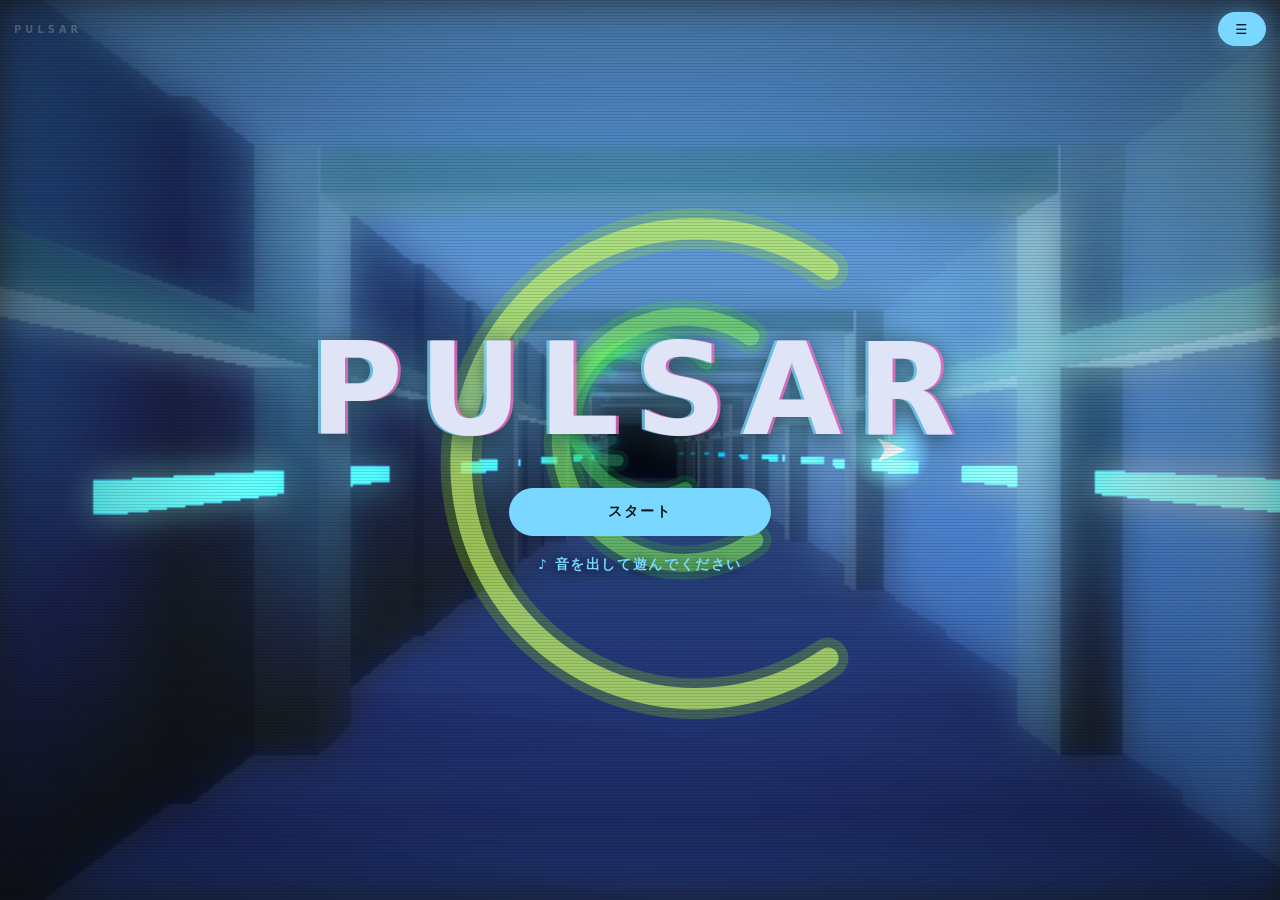
==== index.html @ 123c6c10 "どこを操作しても音が起きるようにする 音を起こす処理をキャンバスにだけ付けていたため、タイトル画面の ボタンを押しても届かず、iPhone では最初のステージに入るまで無音の ままだった。窓のいちばん" ====
﻿<!DOCTYPE html>
<html lang="ja">
<head>
<meta charset="UTF-8">
<meta name="viewport" content="width=device-width, initial-scale=1.0, viewport-fit=cover">
<title>PULSAR</title>
<meta name="description" content="外部ライブラリを使わず、Canvas 2D と Web Audio だけで書いたメガデモ。トンネルの区間では画面に触れると操縦できます。">
<meta name="theme-color" content="#04050a">

<!--
  ホーム画面に追加したときは、ブラウザの枠なしで開く。

  iPhone の Safari には要素を全画面にする仕組みが無い（iPad は対応した）。
  ホーム画面から起動したときだけ、アドレスバーもツールバーも消える。
  メニューのフルスクリーンを出せない端末では、これが唯一の全画面になる。

  `apple-` の2つは、manifest に対応する前の Safari 向けの指定。
-->
<link rel="manifest" href="manifest.json">
<meta name="apple-mobile-web-app-capable" content="yes">
<meta name="apple-mobile-web-app-status-bar-style" content="black-translucent">
<meta name="apple-mobile-web-app-title" content="PULSAR">
<link rel="apple-touch-icon" href="assets/icon.svg">
<link rel="icon" href="assets/icon.svg" type="image/svg+xml">
<!--
  末尾の ?v= は、直したものを確実に届けるための版番号。

  GitHub Pages は 10 分間のキャッシュを指示するため、直後に開いた人は
  古いままの見た目になる。文字が読めないといった不具合を直しても、
  そのあいだは直っていないように見えてしまう。

  見た目や動きを直したら、この番号を1つ進めること。
-->
<link rel="stylesheet" href="style.css?v=48">
</head>
<body>

<canvas id="stage"></canvas>

<!-- 走査線と周辺減光。ブラウン管風の質感を CSS だけで足す -->
<div class="crt" aria-hidden="true"></div>
<div class="vignette" aria-hidden="true"></div>

<!--
  タイトル画面。背後ではデモが流れ続ける（アトラクトモード）。
  どこを押しても始まるよう、画面全体を受け口にしている。
-->
<div id="title">
  <div class="titleInner">
    <h1 class="titleLogo">PULSAR</h1>
    <!-- 開放済みのステージぶんだけボタンが並ぶ（起動時に組み立てる） -->
    <div class="stageSelect" id="stageSelect"></div>
    <p class="titleHint" id="titleHint">♪ 音を出して遊んでください</p>
  </div>
</div>

<!--
  ステージ踏破などの知らせ。

  上の小さい行（signHead）は「どのステージの話か」を添えるためのもの。
  同じ「CLEAR!」でも、どこを抜けたのかが一目で分かる。
-->
<div id="banner" hidden aria-live="polite">
  <span class="signHead" id="bannerHead" hidden></span>
  <span id="bannerText"></span>
</div>

<!-- 3・2・1 のカウントダウン。ステージの頭では番号を添える -->
<div id="countdown" hidden aria-hidden="true">
  <span class="signHead" id="countdownHead" hidden></span>
  <span id="countdownNum">3</span>
</div>

<!-- 取り消せない操作の確認。訊く内容は開くときに差し替える -->
<div id="confirm" hidden>
  <div class="confirmPanel" role="dialog" aria-modal="true" aria-labelledby="confirmTitle">
    <h2 id="confirmTitle">タイトルへ戻りますか</h2>
    <div class="confirmButtons">
      <button id="confirmYes" type="button" class="primary">はい</button>
      <button id="confirmNo" type="button">いいえ</button>
    </div>
  </div>
</div>

<!--
  画面に出すのはメニューだけにする。
  設定はどれも遊びながら触るものではないので、常に並べておく必要がない。
  絵を覆う面積が減り、スマートフォンでは特に効く。
-->
<div id="hud">
  <span class="brand">PULSAR</span>
  <!-- 三本線だけで意味が通るので、文字は添えない（読み上げ用の名前は付ける） -->
  <button id="menuBtn" type="button" aria-label="メニュー">☰</button>
</div>

<!--
  FPS 表示。絵の上ではなく、画面の一番手前に置く。
  絵に描くとグレアでにじみ、メニューを開くとぼかしの向こう側になって
  読めなくなる。測るための数字なので、何にも邪魔されない場所に出す。
-->
<div id="fps" hidden aria-hidden="true"></div>

<!--
  メニュー。走行中に開くと一時停止を兼ねる。
  「止める」「設定する」「やめる」は同じ場面で使うものなので、
  入口を1つにまとめたほうが迷わない。
-->
<div id="menu" hidden>
  <!--
    見出しの「メニュー」は置かない。ここまで来た人には、並んでいる
    項目そのものが何の画面かを示している。読み上げ用の名前だけ付ける。
  -->
  <div class="menuPanel" role="dialog" aria-modal="true" aria-label="メニュー">
    <!-- 走行中だけ、今どのステージにいるかを出す -->
    <p class="menuStage" id="menuStage" hidden>ステージ 1</p>

    <div class="menuList">
      <button id="sensBtn" type="button">操作感度 ×1</button>
      <button id="guideBtn" type="button">ガイドサークル なし</button>
      <button id="bgBtn" type="button">背景 あり</button>
      <button id="smoothBtn" type="button">なめらか あり</button>
      <button id="soundBtn" type="button">♪ 音 あり</button>
      <!-- 対応していない端末（iPhone など）では、起動時に隠す -->
      <button id="fullBtn" type="button" hidden>フルスクリーン なし</button>
      <button id="helpBtn" type="button">あそびかた</button>
      <button id="softGlareBtn" type="button">疑似グレア固定 なし</button>
      <button id="fpsBtn" type="button">FPS表示 なし</button>
      <button id="testsBtn" type="button">APIテスト</button>
      <button id="resetBtn" type="button">設定初期化</button>
    </div>

    <div class="menuFooter">
      <button id="menuClose" type="button" class="primary">もどる</button>
      <button id="titleBtn" type="button">タイトルへ</button>
    </div>
  </div>
</div>

<!--
  走行情報。画面上の中央に、横一列で置く。

  視線はトンネルの中心（画面中央）に集まる。そこから目を大きく外さずに
  読めるよう、真上へ一列に並べる。

  出すのは「あとどれだけか（GOAL）」と「残り時間（TIME）」だけ。
  どちらも数字でしか分からない。勢いは画面を流れる風の線が、
  ステージ番号は景色と曲が伝えるので、文字にする必要がない。
-->
<div id="panel" class="hidden" aria-live="off">
  <div class="stat">
    <span class="statLabel">GOAL</span>
    <span class="statValue">
      <!--
        桁を埋める 0 は、場所だけ取って見えないようにする（.pad）。
        数字の位置を固定したいだけで、0 そのものを読ませたいわけではない。
      -->
      <i class="pad" id="distPad">00</i><span id="scoreDist">0</span><span
        class="statSub">%</span>
    </span>
  </div>

  <div class="stat">
    <span class="statLabel">TIME</span>
    <span class="statValue" id="scoreTime">2:00</span>
  </div>

</div>

<!-- リザルト。持ち時間を使い切ると出る -->
<div id="result" hidden>
  <div class="resultPanel" role="dialog" aria-modal="true" aria-labelledby="resultTitle">
    <h2 id="resultTitle">TIME UP</h2>
    <p class="resultLead">走行が終わりました。</p>

    <dl class="resultStats">
      <div><dt>STAGE</dt><dd id="rsStage">1 / 6</dd></div>
      <div><dt>GOAL</dt><dd id="rsDist">0%</dd></div>
      <div><dt>MAX COMBO</dt><dd id="rsCombo">0</dd></div>
      <div><dt>ITEMS</dt><dd id="rsItems">0</dd></div>
      <div><dt>TIME GAINED</dt><dd id="rsGained">0s</dd></div>
      <div><dt>PASSED</dt><dd id="rsPassed">0</dd></div>
      <div><dt>CRASHED</dt><dd id="rsHits">0</dd></div>
    </dl>

    <p class="resultNote" id="rsNote"></p>

    <div class="resultButtons">
      <button id="retryBtn" type="button" class="primary">もう一度あそぶ</button>
      <button id="resultTitleBtn" type="button">タイトルへ</button>
    </div>
  </div>
</div>

<!--
  単体テストの結果。メニューの APIテストから開く。

  別のタブで開くのをやめ、この画面の中で見せる。テストは作品と同じ
  ファイルを読み込んで動かすため、別の窓に置くと「どちらのページの音か」
  「どちらの設定が変わったのか」が分かりにくくなる。

  中身は枠（iframe）に閉じて読み込む。テストは設定を切り替える関数も
  そのまま呼ぶので、遊んでいるページと同じ場所で走らせるわけにはいかない。
  読み込むのは初めて開いたときだけ。
-->
<div id="tests" hidden>
  <div class="testsPanel" role="dialog" aria-modal="true" aria-labelledby="testsTitle">
    <h2 id="testsTitle">APIテスト</h2>
    <iframe id="testsFrame" title="単体テストの結果"></iframe>
    <div class="testsFooter">
      <button id="testsCopy" type="button">クリップボードにコピー</button>
      <button id="testsClose" type="button">とじる</button>
    </div>
  </div>
</div>

<!-- 操作説明。あそびかたボタンから開く -->
<div id="help" hidden>
  <div class="helpPanel" role="dialog" aria-modal="true" aria-labelledby="helpTitle">
    <h2 id="helpTitle">あそびかた</h2>

    <p class="helpLead">
      これは自動で流れ続けるデモです。<strong>画面に触れると、そのままゲームになります。</strong>
    </p>

    <h3>操作</h3>
    <table class="helpTable">
      <tbody>
        <tr>
          <th>一本指で動かす</th>
          <td>動かした量だけ自機が回ります。画面のどこを触っても構いません。自機が輪の左右にいるときは、上下に動かすほうが自然に回せます。</td>
        </tr>
        <tr>
          <th>マウスを動かす</th>
          <td>マウスの向きへ自機が回り込みます。トンネルの中心から見た方向が、そのまま自機の位置です。</td>
        </tr>
        <tr>
          <th>← → ↑ ↓キー</th>
          <td>自機を輪に沿って回します。上下キーは、押した向きへ自機が回り込みます。</td>
        </tr>
        <tr>
          <th>触れずに待つ</th>
          <td>自動操縦に戻り、デモとして流れ続けます。</td>
        </tr>
        <tr>
          <th>スマートフォン</th>
          <td>
            <strong>縦持ちを推奨します。</strong>
            片手で持ったまま、親指を左右に滑らせるだけで操作できます。
          </td>
        </tr>
        <tr>
          <th>全画面で遊ぶ</th>
          <td>
            メニューの <strong>フルスクリーン</strong> で画面いっぱいになります。
            iPhone の Safari はこの仕組みに対応していないため、
            <strong>共有 →「ホーム画面に追加」</strong>をして、そこから開いてください。
            アドレスバーもツールバーも消えた状態で遊べます。
          </td>
        </tr>
      </tbody>
    </table>

    <h3>キーボード</h3>
    <table class="helpTable">
      <tbody>
        <tr>
          <th>← →</th>
          <td>
            自機を回す。押している間はキーが優先され、離してもその場に留まります。
            もう一度マウスを動かすと、そちらへ主導権が戻ります。
          </td>
        </tr>
        <tr><th>P / Space</th><td>メニューの開閉（走行中は一時停止）</td></tr>
        <tr><th>H / ?</th><td>この説明を開閉</td></tr>
        <tr><th>M</th><td>音のあり・なし</td></tr>
        <tr><th>B</th><td>立体背景のあり・なし</td></tr>
        <tr><th>R</th><td>なめらかな塗りのあり・なし</td></tr>
        <tr><th>F</th><td>フルスクリーンの切り替え</td></tr>
        <tr><th>S</th><td>操作感度を次の段階へ</td></tr>
        <tr><th>T</th><td>タイトルへ戻る（確認あり）</td></tr>
        <tr><th>1〜6</th><td>タイトルで、そのステージから開始</td></tr>
        <tr><th>Enter</th><td>リザルトでもう一度あそぶ / 確認に「はい」</td></tr>
        <tr><th>Esc</th><td>開いているものを閉じる</td></tr>
      </tbody>
    </table>

    <h3>ルール</h3>
    <ul class="helpList">
      <li>迫ってくるリングには<strong>切れ目</strong>があります。そこを通り抜けてください。</li>
      <li>
        切れ目には<strong>虹色の立方体</strong>が浮かんでいることがあります。触れると
        持ち時間が4秒延びます。切れ目の端寄りにあるので、安全に抜けるか
        時間を取りにいくかの選択になります。
      </li>
      <li>進むほど加速し、リングの間隔が詰まって見えます。</li>
      <li>ぶつかっても<strong>終わりません</strong>。画面が赤く弾けて減速し、そのまま走り続けます。</li>
      <li>抜けたステージはこの端末に記録され、次回からタイトルで選べます。</li>
      <li>
        <strong>ステージは全6つ。</strong>持ち時間2分のあいだに 800 進むと次へ。
        先へ行くほど切れ目が狭く、拾える立体も減り、通路の景色と曲が変わります。
      </li>
      <li>時間切れで終了です。6つすべて抜けられたら踏破。</li>
    </ul>

    <h3>デモについて</h3>
    <ul class="helpList">
      <li>5つの場面が約53秒で一周します。タイトルで画面を押すと、いつでもトンネルの場面へ戻せます。</li>
      <li>
        設定は右上の <strong>メニュー</strong> にまとめてあります。
        走行中に開くと一時停止になり、閉じると数えてから走り出します。
      </li>
      <li>
        <strong>♪ 音</strong> のあり・なし。音源ファイルは使わず、その場で合成しています。
        鳴らない場合は端末がマナーモードになっていないかご確認ください。
      </li>
      <li>
        <strong>操作感度</strong> で、指の動きに対する自機の機敏さを
        5段階（×1/4 〜 ×4）から選べます。細かく狙うなら遅く、素早く振るなら速く。
      </li>
      <li>
        <strong>ガイドサークル</strong> で、自機が動く円を常に出せます（既定は なし）。
        出していなくても、走り始めの数秒だけは出て静かに消えます。
      </li>
      <li>
        <strong>背景</strong> で、トンネルの立体背景を切り替えられます。
        面の数だけ描画に時間がかかるため、動きが重い端末では切ってください。
      </li>
      <li>
        <strong>なめらか</strong> で、立体背景の塗り方を切り替えられます。
        入れているときは、三角形を1画素ずつ塗る自前の描画を使います。
      </li>
      <li>
        <strong>設定初期化</strong> で、保存した設定と開放済みステージを消せます。
        <strong>APIテスト</strong> では、この作品の単体テストをその場で実行できます。
      </li>
      <li>外部ライブラリは一切使っていません。Canvas 2D と Web Audio のみです。</li>
    </ul>

    <button id="helpClose" type="button">とじる</button>
  </div>
</div>

<noscript>
  <p class="noscript">この作品は JavaScript で描画しています。有効にしてご覧ください。</p>
</noscript>

<script src="src/store.js?v=48"></script>
<script src="src/mathx.js?v=48"></script>
<script src="src/raster.js?v=48"></script>
<script src="src/mesh3d.js?v=48"></script>
<script src="src/sound.js?v=48"></script>
<script src="src/game.js?v=48"></script>
<script src="src/scenes.js?v=48"></script>
<script src="src/main.js?v=48"></script>
<script>
  // 読み込み順に依存するため、起動はここで1度だけ行う。
  PULSAR.app.boot();

  (function () {
    'use strict';

    var soundBtn = document.getElementById('soundBtn');

    /**
     * ボタンの見た目を合わせる。
     * 実際に鳴っているかではなく「音を出したい状態か」で判断する。
     * 端末が一時的に音声を中断しても、表示が勝手に戻らないようにするため。
     */
    function syncSoundButton() {
      var on = PULSAR.sound.isOn();
      // 他の項目と同じく「今どうなっているか」を出す。
      // 「音を止める」のように押したあとの結果を書くと、他の項目と
      // 読み方が逆になり、どちらの意味なのか分からなくなる。
      soundBtn.textContent = on ? '♪ 音 あり' : '♪ 音 なし';
      soundBtn.classList.toggle('on', on);
    }

    soundBtn.addEventListener('click', function () {
      if (PULSAR.sound.isMuted()) {
        PULSAR.sound.turnOn();
      } else {
        PULSAR.sound.setMuted(true);
      }
      // 起動直後は state が running になるまで一瞬かかるため、少し待って同期する。
      setTimeout(syncSoundButton, 60);
    });

    // 画面に触れた時点でも音は起動し、タブを離れると自動で止まる。
    // ボタン側から起きた変化ではないため、定期的に実状態へ合わせる。
    window.setInterval(function () {
      syncSoundButton();
      // 合図や知らせの最中は開けない。押せないことを見た目でも示す。
      menuBtn.disabled = PULSAR.app.isBusy();
    }, 700);

    var title = document.getElementById('title');
    var stageSelect = document.getElementById('stageSelect');
    var titleHint = document.getElementById('titleHint');

    /**
     * タイトル画面の表示を切り替える。
     * 走行中にしか意味のないボタンは、ここで併せて出し入れする。
     * @param {boolean} show 見せるなら true
     */
    function setTitle(show) {
      title.hidden = !show;
      document.body.classList.toggle('on-title', show);
    }

    /**
     * 指定したステージから遊び始める。
     * @param {number} stage ステージ番号
     */
    function startPlaying(stage) {
      setTitle(false);
      PULSAR.sound.turnOn();   // 操作を起点にしないと音は鳴らせない
      PULSAR.app.startGame(stage);
    }

    /**
     * 開放済みのステージぶんだけ、開始ボタンを並べ直す。
     * 抜けたステージは次回以降そこから始められる（端末に保存される）。
     */
    function buildStageSelect() {
      var unlocked = PULSAR.game.unlockedStage();
      stageSelect.textContent = '';

      for (var s = 1; s <= unlocked; s++) {
        var btn = document.createElement('button');
        btn.type = 'button';
        btn.className = 'startBtn' + (s === 1 ? ' primary' : '');
        // 選べるのが1つだけなら、選択肢ではなく単なる開始ボタンとして見せる。
        btn.textContent = unlocked === 1 ? 'スタート' : 'ステージ ' + s + ' から';
        btn.setAttribute('data-stage', String(s));
        stageSelect.appendChild(btn);
      }

      // 音はこの作品の半分を占めるので、遊ぶ前に必ず伝える。
      titleHint.textContent = '♪ 音を出して遊んでください';
    }

    stageSelect.addEventListener('click', function (e) {
      var btn = e.target.closest ? e.target.closest('button[data-stage]') : null;
      if (!btn) return;
      startPlaying(parseInt(btn.getAttribute('data-stage'), 10));
    });

    // タイトル画面でどこかを押したら、自動操縦の場面へ戻す。
    // 幾何学的な場面を眺めている途中でも、作品の中身をすぐ見せられる。
    title.addEventListener('pointerdown', function (e) {
      if (e.target && e.target.closest && e.target.closest('button')) return;
      PULSAR.app.showAutoplay();
    });

    buildStageSelect();
    setTitle(true);   // 起動時はタイトル画面から始まる

    // --- キーボードショートカット ---
    //
    // 押せるボタンはすべてキーからも触れるようにする。
    // 戻り値が true なら、ブラウザ側の既定の動作を止める。
    /** ボタンに焦点が当たっているか（スペースの扱いを分けるため）。 */
    function onButton() {
      var el = document.activeElement;
      return !!el && el.tagName === 'BUTTON';
    }

    PULSAR.app.onShortcut = function (key) {
      var k = key.length === 1 ? key.toLowerCase() : key;

      // 逃げ道。開いているものを閉じる
      if (k === 'Escape') {
        if (!confirmEl.hidden) { closeConfirm(true); return true; }
        if (!testsEl.hidden) { setTests(false); return true; }
        if (!help.hidden) { setHelp(false); return true; }
        if (!menuEl.hidden) { setMenu(false); return true; }
        return false;
      }

      // 確認が出ている間は、その返事だけを受け付ける
      if (!confirmEl.hidden) {
        if (k === 'y' || k === 'Enter') { confirmYesBtn.click(); return true; }
        if (k === 'n') { closeConfirm(true); return true; }
        return false;
      }

      // リザルトが出ている間は、もう一度あそぶ
      if (!resultEl.hidden && k === 'Enter') {
        PULSAR.app.retry();
        return true;
      }

      var onTitle = !title.hidden;

      // タイトルでは数字キーでステージを選ぶ
      if (onTitle && k >= '1' && k <= '9') {
        var n = parseInt(k, 10);
        if (n <= PULSAR.game.unlockedStage()) { startPlaying(n); return true; }
        return false;
      }

      if (k === 'h' || k === '?') { setHelp(help.hidden); return true; }
      if (k === 'm') { soundBtn.click(); return true; }
      if (k === 'b') { bgBtn.click(); return true; }
      if (k === 'r') { smoothBtn.click(); return true; }
      // 対応していない端末では、ボタン自体を隠してある
      if (k === 'f' && !fullBtn.hidden) { fullBtn.click(); return true; }
      if (k === 's') { sensBtn.click(); return true; }

      // メニューの開閉。走行中はこれが一時停止を兼ねる。
      //
      // スペースはボタンを押すキーでもあるため、ボタンに焦点があるときは
      // そちらへ譲る。でないと、押したボタンとメニューが同時に反応する。
      if (k === 'p' || (k === ' ' && !onButton())) {
        setMenu(menuEl.hidden);
        return true;   // 合図の最中でも、画面が動かないよう受け取っておく
      }

      if (k === 't' && !onTitle) { titleBtn.click(); return true; }

      return false;
    };

    // --- 操作の速さ（押すたびに段階が進む） ---

    var sensBtn = document.getElementById('sensBtn');
    var SENS_LABELS = { 0.25: '×1/4', 0.5: '×1/2', 1: '×1', 2: '×2', 4: '×4' };

    /** ボタンの表示を今の段階に合わせる。 */
    function syncSensButton() {
      var now = PULSAR.game.getSensitivity();
      sensBtn.textContent = '操作感度 ' + (SENS_LABELS[now] || ('×' + now));
      // 等倍から外れているときだけ、設定を変えていることが分かるようにする
      sensBtn.classList.toggle('on', now !== 1);
    }

    sensBtn.addEventListener('click', function () {
      var steps = PULSAR.game.SENSITIVITY_STEPS;
      var now = PULSAR.game.getSensitivity();
      var i = steps.indexOf(now);
      PULSAR.game.setSensitivity(steps[(i + 1) % steps.length]);
      syncSensButton();
    });

    syncSensButton();

    // --- カーソルのガイド輪 ---

    var guideBtn = document.getElementById('guideBtn');

    /** ガイドボタンの表示を今の設定に合わせる。 */
    function syncGuideButton() {
      var on = PULSAR.game.isGuide();
      guideBtn.textContent = on ? 'ガイドサークル あり' : 'ガイドサークル なし';
      guideBtn.classList.toggle('on', on);
    }

    guideBtn.addEventListener('click', function () {
      PULSAR.game.setGuide(!PULSAR.game.isGuide());
      syncGuideButton();
      PULSAR.app.requestRender();
    });

    syncGuideButton();

    var bgBtn = document.getElementById('bgBtn');

    /** 背景ボタンの見た目を現在の設定に合わせる。 */
    function syncBgButton() {
      var on = PULSAR.scenes.isRaymarch();
      bgBtn.textContent = on ? '背景 あり' : '背景 なし';
      bgBtn.classList.toggle('on', on);
    }

    bgBtn.addEventListener('click', function () {
      PULSAR.scenes.setRaymarch(!PULSAR.scenes.isRaymarch());
      syncBgButton();
      // 止まっている最中でも、変えた結果をその場で見せる
      PULSAR.app.requestRender();
    });
    syncBgButton();

    var smoothBtn = document.getElementById('smoothBtn');

    /** なめらか塗りボタンの見た目を現在の設定に合わせる。 */
    function syncSmoothButton() {
      var on = PULSAR.scenes.isSmooth();
      smoothBtn.textContent = on ? 'なめらか あり' : 'なめらか なし';
      smoothBtn.classList.toggle('on', on);
    }

    smoothBtn.addEventListener('click', function () {
      PULSAR.scenes.setSmooth(!PULSAR.scenes.isSmooth());
      syncSmoothButton();
      PULSAR.app.requestRender();
    });
    syncSmoothButton();

    // --- フルスクリーン ---

    var fullBtn = document.getElementById('fullBtn');

    /**
     * この端末でフルスクリーンにできるか。
     *
     * iPhone の Safari は動画にしか対応していないため、関数そのものが無い。
     * 押しても何も起きないボタンは、壊れているようにしか見えないので出さない。
     */
    function canFullscreen() {
      var el = document.documentElement;
      return !!(el.requestFullscreen || el.webkitRequestFullscreen);
    }

    /** 今フルスクリーンか。 */
    function isFullscreen() {
      return !!(document.fullscreenElement || document.webkitFullscreenElement);
    }

    /** ボタンの表記を今の状態に合わせる。 */
    function syncFullButton() {
      var on = isFullscreen();
      fullBtn.textContent = on ? 'フルスクリーン あり' : 'フルスクリーン なし';
      fullBtn.classList.toggle('on', on);
    }

    /**
     * すでにホーム画面から起動しているか。
     *
     * その場合はブラウザの枠が無いので、全画面の案内は要らない。
     */
    function isStandalone() {
      return !!(navigator.standalone ||
                (window.matchMedia &&
                 window.matchMedia('(display-mode: fullscreen), (display-mode: standalone)').matches));
    }

    if (!canFullscreen() && !isStandalone()) {
      /*
       * 全画面にできない端末（iPhone の Safari など）では、代わりに
       * ホーム画面へ追加する道を案内する。
       *
       * ホーム画面から起動したときだけ、アドレスバーもツールバーも
       * 消える。押しても何も起きないボタンを置くよりは、できる方法を
       * 伝えたほうがよい。
       */
      fullBtn.hidden = false;
      fullBtn.disabled = true;
      fullBtn.textContent = '全画面はホーム画面に追加';
    }

    if (canFullscreen()) {
      fullBtn.hidden = false;

      fullBtn.addEventListener('click', function () {
        var el = document.documentElement;

        if (isFullscreen()) {
          if (document.exitFullscreen) document.exitFullscreen();
          else if (document.webkitExitFullscreen) document.webkitExitFullscreen();
        } else if (el.requestFullscreen) {
          // 断られることがある（設定で禁じている場合など）。
          // 受け取らないと「未処理の拒否」として記録が汚れる。
          var p = el.requestFullscreen();
          if (p && p.catch) p.catch(function () {});
        } else {
          el.webkitRequestFullscreen();
        }
      });

      // Esc や F11 でも状態は変わる。ボタンの表記はそちらにも追従させる。
      document.addEventListener('fullscreenchange', syncFullButton);
      document.addEventListener('webkitfullscreenchange', syncFullButton);
      syncFullButton();
    }

    // --- 疑似グレアの固定（ぼかしを使わない経路を見比べるため） ---

    var softGlareBtn = document.getElementById('softGlareBtn');

    /** 疑似グレアのボタンの見た目を現在の設定に合わせる。 */
    function syncSoftGlareButton() {
      var on = PULSAR.app.isSoftGlare();
      softGlareBtn.textContent = on ? '疑似グレア固定 あり' : '疑似グレア固定 なし';
      softGlareBtn.classList.toggle('on', on);
    }

    softGlareBtn.addEventListener('click', function () {
      PULSAR.app.setSoftGlare(!PULSAR.app.isSoftGlare());
      syncSoftGlareButton();
    });
    syncSoftGlareButton();

    // --- FPS 表示 ---

    var fpsBtn = document.getElementById('fpsBtn');

    /** FPS ボタンの見た目を現在の設定に合わせる。 */
    function syncFpsButton() {
      var on = PULSAR.app.isFps();
      fpsBtn.textContent = on ? 'FPS表示 あり' : 'FPS表示 なし';
      fpsBtn.classList.toggle('on', on);
    }

    fpsBtn.addEventListener('click', function () {
      PULSAR.app.setFps(!PULSAR.app.isFps());
      syncFpsButton();
    });
    syncFpsButton();

    document.getElementById('retryBtn').addEventListener('click', function () {
      PULSAR.app.retry();
    });

    // --- メニュー（走行中は一時停止を兼ねる） ---

    var menuEl = document.getElementById('menu');
    var menuBtn = document.getElementById('menuBtn');
    var menuCloseBtn = document.getElementById('menuClose');
    var menuStageEl = document.getElementById('menuStage');

    /**
     * 開いているものが1つでもあれば止め、すべて閉じたときだけ再開する。
     *
     * 止める理由を画面ごとに分けると、メニューから説明へ移る一瞬だけ
     * 走り出してしまう。「何かが開いているか」という1つの問いに
     * まとめることで、そういう隙間がなくなる。
     */
    function syncOverlayPause() {
      var open = !menuEl.hidden || !help.hidden ||
                 !confirmEl.hidden || !testsEl.hidden;

      /*
       * 止めるのは走っている最中だけ。
       *
       * タイトルで流れているのは自動操縦のデモで、止める理由がない。
       * それどころか、止めてしまうと背景や音の設定を変えても画面が
       * 固まったままで、何が変わったのか分からなくなる。
       */
      if (open && PULSAR.app.isPlaying()) PULSAR.app.setPaused('dialog', true);
      else PULSAR.app.closeDialog();   // 閉じたときは合図を挟んでから戻る
    }

    /**
     * メニューの開閉。
     * @param {boolean} open 開くなら true
     */
    function setMenu(open) {
      // 合図や知らせの最中は開かせない。そこでの停止は演出であって、
      // 利用者が触れるものではない。
      if (open && PULSAR.app.isBusy()) return;

      /*
       * ボタンを押すのも利用者の操作なので、ここを音声を起こす機会にする。
       *
       * ブラウザは操作を起点にしないと音声を起こさせない。これまでは
       * 絵に触れたときだけを起点にしていたため、メニューだけを触って
       * いる間は無音のままだった。
       */
      PULSAR.sound.keepAlive();

      menuEl.hidden = !open;
      menuBtn.classList.toggle('on', open);

      // 走行中に開いたときだけ、戻るボタンが「再開」の意味になる。
      var playing = PULSAR.app.isPlaying();
      menuCloseBtn.textContent = playing ? '再開する' : 'もどる';

      // ステージ番号も走行中だけ。タイトルでは意味を持たない。
      menuStageEl.hidden = !playing;
      if (playing) {
        menuStageEl.textContent = 'ステージ ' + PULSAR.game.state.stage;
      }

      syncOverlayPause();
    }

    menuBtn.addEventListener('click', function () { setMenu(menuEl.hidden); });
    menuCloseBtn.addEventListener('click', function () { setMenu(false); });

    // 枠の外を押しても閉じる。片手で持っているときに戻りやすい。
    menuEl.addEventListener('click', function (e) {
      if (e.target === menuEl) setMenu(false);
    });

    // --- 取り消せない操作の確認 ---

    var confirmEl = document.getElementById('confirm');
    var confirmYesBtn = document.getElementById('confirmYes');
    var confirmTitleEl = document.getElementById('confirmTitle');
    var titleBtn = document.getElementById('titleBtn');
    var resultEl = document.getElementById('result');

    /** 「はい」を選んだときに行うこと。閉じるまで覚えておく。 */
    var confirmAction = null;

    /**
     * 確認の表示を切り替える。開いている間はゲームを止める。
     *
     * 訊く内容と、承諾されたときの処理を毎回渡す形にしている。
     * 確認が要る操作はこれから増えるので、画面を作り分けるより
     * 1つを使い回すほうが、見た目も受け答えも揃う。
     *
     * @param {Array<string>} lines 訊く内容。1要素が1行になる
     * @param {Function} action 「はい」を選んだときの処理
     */
    function openConfirm(lines, action) {
      // 1文が長いと読点の位置で勝手に折り返され、どこで切れるかが
      // 画面幅任せになる。行はこちらで決める。
      confirmTitleEl.textContent = '';
      for (var i = 0; i < lines.length; i++) {
        if (i > 0) confirmTitleEl.appendChild(document.createElement('br'));
        confirmTitleEl.appendChild(document.createTextNode(lines[i]));
      }

      confirmAction = action || null;
      confirmEl.hidden = false;
      // 確認はメニューから開くので、開いている間はメニューを畳む
      menuEl.hidden = true;
      syncOverlayPause();
    }

    /**
     * 確認を閉じる。
     *
     * @param {boolean} backToMenu 呼び出し元のメニューへ戻すなら true。
     *   断ったときは、いきなり走り出すのではなく開いた場所へ帰す。
     *   承諾したときは、続けて別の画面へ移るので戻さない。
     */
    function closeConfirm(backToMenu) {
      confirmEl.hidden = true;
      confirmAction = null;

      if (backToMenu) setMenu(true);
      else syncOverlayPause();
    }

    titleBtn.addEventListener('click', function () {
      openConfirm(['タイトルへ戻ります。', '本当によろしいですか？'], function () {
        PULSAR.app.showAutoplay();
        buildStageSelect();   // 途中で開放されたステージを反映する
        setTitle(true);
      });
    });

    // --- 設定を初期化する ---

    document.getElementById('resetBtn').addEventListener('click', function () {
      // タイトルにいるなら「戻ります」と断る必要がない。
      // 起きないことを予告されると、かえって身構えてしまう。
      var lines = title.hidden
        ? ['初期化後タイトルに戻ります。', '本当によろしいですか？']
        : ['本当によろしいですか？'];

      openConfirm(lines, function () {
        PULSAR.store.clear();

        /*
         * 消したあとは読み込み直す。
         *
         * 各所が持っている今の設定を1つずつ既定へ戻して回ることもできるが、
         * 戻し忘れが1つあると「消したのに直らない」という分かりにくい形で
         * 残る。読み込み直せば、起動時と同じ経路を必ず通る。
         */
        location.reload();
      });
    });

    document.getElementById('confirmNo').addEventListener('click', function () {
      closeConfirm(true);
    });

    confirmYesBtn.addEventListener('click', function () {
      // 閉じる処理で消えてしまうので、先に受け取っておく
      var act = confirmAction;
      closeConfirm(false);
      if (act) act();
    });

    confirmEl.addEventListener('click', function (e) {
      if (e.target === confirmEl) closeConfirm(true);
    });

    // リザルトからは確認なしでタイトルへ戻す（走行はもう終わっているため）
    document.getElementById('resultTitleBtn').addEventListener('click', function () {
      PULSAR.app.showAutoplay();
      buildStageSelect();
      setTitle(true);
    });

    var help = document.getElementById('help');
    var helpBtn = document.getElementById('helpBtn');

    /**
     * 説明の表示を切り替える。
     * 読んでいるあいだに持ち時間が減り続けるのは理不尽なので、
     * 開いている間は止める（止める判断は syncOverlayPause に任せる）。
     * @param {boolean} open 開くなら true
     */
    function setHelp(open) {
      help.hidden = !open;
      helpBtn.classList.toggle('on', open);

      // 説明はメニューから開くので、開いている間はメニューを畳む。
      // 二重に重なると、どちらを閉じれば戻れるのか分からなくなる。
      //
      // 閉じたら、そのまま走り出さずにメニューへ戻す。開いた場所へ
      // 帰るのが素直で、読み終えた直後にリングが迫るのも避けられる。
      if (open) {
        menuEl.hidden = true;
        syncOverlayPause();
      } else {
        setMenu(true);   // ボタンの表記もここで整う
      }
    }

    helpBtn.addEventListener('click', function () { setHelp(help.hidden); });
    document.getElementById('helpClose').addEventListener('click', function () { setHelp(false); });
    help.addEventListener('click', function (e) {
      if (e.target === help) setHelp(false);
    });

    // --- 単体テストの結果 ---

    var testsEl = document.getElementById('tests');
    var testsFrame = document.getElementById('testsFrame');
    var testsBtn = document.getElementById('testsBtn');

    /**
     * テストの結果の表示を切り替える。あそびかたと同じ扱いにする。
     * @param {boolean} open 開くなら true
     */
    function setTests(open) {
      testsEl.hidden = !open;
      testsBtn.classList.toggle('on', open);

      // 押した操作を、音声を起こす機会として使う（setMenu と同じ理由）
      PULSAR.sound.keepAlive();

      // 読み込むのは初めて開いたときだけ。開くたびに走らせ直すと、
      // 結果を眺めている最中に消えて出直すことになる。
      if (open && !testsFrame.getAttribute('src')) {
        // 版番号は作品側と揃える（古いまま読み込まれるのを避ける）
        testsFrame.setAttribute('src', 'test.html?v=48');
      }

      if (open) {
        menuEl.hidden = true;
        syncOverlayPause();
      } else {
        setMenu(true);
      }
    }

    var testsCopyBtn = document.getElementById('testsCopy');

    /**
     * 結果の文字を取り出す。
     *
     * 枠の中は同じ場所から読み込んだ文書なので、そのまま中身を読める。
     * 読み込みが終わる前や、まだ開いたことがないときは空になる。
     *
     * @returns {string} 結果の文字（取り出せなければ空）
     */
    function testsText() {
      try {
        var doc = testsFrame.contentDocument;
        return (doc && doc.body) ? doc.body.innerText : '';
      } catch (e) {
        return '';
      }
    }

    testsCopyBtn.addEventListener('click', function () {
      var text = testsText();
      if (!text) return;

      /** 押した手応えを、ボタンの表記そのもので返す。 */
      function done(ok) {
        testsCopyBtn.textContent = ok ? 'コピーしました' : 'コピーできません';
        window.setTimeout(function () {
          testsCopyBtn.textContent = 'クリップボードにコピー';
        }, 1600);
      }

      // 新しい書き込み方が使えない環境（古い端末や http のページ）もあるため、
      // 選択して複写する昔ながらの方法を控えに置く。
      if (navigator.clipboard && navigator.clipboard.writeText) {
        navigator.clipboard.writeText(text).then(function () { done(true); },
                                                 function () { done(false); });
        return;
      }

      var area = document.createElement('textarea');
      area.value = text;
      // 画面の外へ置く。見えるところに出すと、一瞬ちらついてしまう。
      area.style.position = 'fixed';
      area.style.left = '-9999px';
      document.body.appendChild(area);
      area.select();

      var ok = false;
      try { ok = document.execCommand('copy'); } catch (e) { ok = false; }

      document.body.removeChild(area);
      done(ok);
    });

    testsBtn.addEventListener('click', function () { setTests(true); });
    document.getElementById('testsClose').addEventListener('click', function () { setTests(false); });
    testsEl.addEventListener('click', function (e) {
      if (e.target === testsEl) setTests(false);
    });
  })();
</script>
</body>
</html>
---- style.css ----
﻿/*
 * PULSAR — スタイル
 *
 * 画面はほぼ Canvas が占める。CSS の役割は次の3つに限る:
 *   1. Canvas を画面いっぱいに敷く
 *   2. ブラウン管風のオーバーレイ（走査線・周辺減光）を重ねる
 *   3. 最小限の HUD を置く
 */

:root {
  --bg: #04050a;
  --fg: #dfe5f7;
  --dim: rgba(223, 229, 247, 0.45);
  --line: rgba(223, 229, 247, 0.18);
  --accent: #7ad7ff;
  --pad: max(14px, env(safe-area-inset-left));

  /*
   * 画面の大きさに追従する寸法。
   *
   * `0.6vw + 0.6vh` としているのは、縦横どちらかだけを基準にすると
   * 持ち方で破綻するため。縦持ちの携帯では幅が、横向きの画面では
   * 高さが足りなくなるので、両方の平均で決める。
   *
   * 上下は clamp で止める。大きな画面で文字が間延びせず、小さな画面でも
   * 読めない大きさまで縮まない。この2つの値が実質的な設計の幅になる。
   */
  --fs-label: clamp(9px, calc(0.45vw + 0.45vh), 13px);   /* 見出し・単位 */
  --fs-ui: clamp(12px, calc(0.62vw + 0.62vh), 17px);     /* ボタン・本文 */
  --fs-value: clamp(15px, calc(0.78vw + 0.78vh), 23px);  /* 数値 */
  --fs-title: clamp(16px, calc(0.85vw + 0.85vh), 25px);  /* 見出し */

  --gap-ui: clamp(7px, calc(0.5vw + 0.5vh), 14px);
  --pad-ui: clamp(10px, calc(0.62vw + 0.62vh), 18px);

  /*
   * 走行中の数値は別枠で、他の文字の倍近くまで大きくする。
   *
   * 遊んでいる最中は画面の中心を見ているので、視界の端で読むことになる。
   * 設定の文字と同じ大きさでは、目を向け直さないと読み取れない。
   */
  --fs-hud-label: clamp(11px, calc(0.7vw + 0.7vh), 20px);
  --fs-hud-value: clamp(26px, calc(1.5vw + 1.5vh), 44px);
}

* { box-sizing: border-box; }

html, body {
  margin: 0;
  height: 100%;
  overflow: hidden;
  background: var(--bg);
  color: var(--fg);
  font-family: system-ui, -apple-system, "Hiragino Sans", "Yu Gothic", sans-serif;
  -webkit-text-size-adjust: 100%;
}

body {
  /* タッチ操作をブラウザのスクロールに奪わせない。操作の取りこぼしを防ぐ */
  touch-action: none;
  overscroll-behavior: none;

  /*
   * 文字を選択できないようにする。読み物ではなく操作する画面なので、
   * なぞったときに選択範囲や文字カーソルが出ると壊れて見える。
   */
  user-select: none;
  -webkit-user-select: none;
  cursor: default;
}

#stage {
  position: fixed;
  inset: 0;
  width: 100%;
  height: 100%;
  display: block;
}

/* --- ブラウン管風オーバーレイ ------------------------------------ */

.crt,
.vignette {
  position: fixed;
  inset: 0;
  pointer-events: none;
}

/* 走査線。1px の横縞を繰り返すだけだが、画面の密度が一気に上がる */
.crt {
  background: repeating-linear-gradient(
    to bottom,
    rgba(0, 0, 0, 0.22) 0px,
    rgba(0, 0, 0, 0.22) 1px,
    rgba(0, 0, 0, 0) 1px,
    rgba(0, 0, 0, 0) 3px
  );
  mix-blend-mode: multiply;
  opacity: 0.55;
}

/* 周辺減光。中央へ視線を集める */
.vignette {
  background: radial-gradient(
    ellipse 78% 72% at 50% 50%,
    rgba(0, 0, 0, 0) 40%,
    rgba(0, 0, 0, 0.55) 100%
  );
}

/* --- HUD ---------------------------------------------------------- */

/*
 * タイトル画面より前に出す。設定（感度・音・背景）と説明は、
 * 遊び始める前にこそ触りたいものなので、タイトルの下に隠れてはいけない。
 */
#hud {
  position: fixed;
  top: max(12px, env(safe-area-inset-top));
  left: var(--pad);
  right: var(--pad);
  z-index: 12;
  display: flex;
  align-items: center;
  justify-content: flex-end;
  /* 入りきらないときは折り返す。押せないボタンが画面外に出るのを防ぐ */
  flex-wrap: wrap;
  gap: var(--gap-ui);
  pointer-events: none;
}

/*
 * タイトルでは数値も隠す。
 *
 * 流れているのは自動操縦のデモなので、そこに出るコンボや距離は
 * 遊び手の記録ではない。読ませる意味がないうえ、狭い画面では
 * 作品名とボタンに覆いかぶさってしまう。
 */
body.on-title #panel { display: none; }

/* スコアを左上へ置いたため、作品名は場所を譲って右側のボタン列にまとめる */
.brand {
  flex: 0 0 auto;
  margin-right: auto;
  font-size: var(--fs-label);
  font-weight: 700;
  letter-spacing: 0.42em;
  color: var(--dim);
  opacity: 0.55;
}

#hud button {
  pointer-events: auto;
  /* 幅が足りないときに縮まないようにする。縮むと、同じ指定でも
     場面によって大きさが違って見える */
  flex: 0 0 auto;
  font: inherit;
  font-size: var(--fs-ui);
  letter-spacing: 0.1em;
  color: var(--dim);
  background: rgba(255, 255, 255, 0.04);
  border: 1px solid var(--line);
  border-radius: 999px;
  padding: calc(var(--gap-ui) * 0.75) calc(var(--gap-ui) * 1.4);
  cursor: pointer;
  text-decoration: none;
  white-space: nowrap;
  backdrop-filter: blur(6px);
  -webkit-backdrop-filter: blur(6px);
  transition: color 0.2s ease, border-color 0.2s ease;
}

#hud button:hover {
  color: var(--fg);
  border-color: var(--accent);
}

#hud button.on {
  color: var(--accent);
  border-color: var(--accent);
}

/* 合図の最中など、押しても意味がないときは触れないことを見せる */
#hud button:disabled {
  opacity: 0.35;
  cursor: default;
  color: var(--dim);
  border-color: var(--line);
}

/*
 * メニューはタイトルのスタートと同じ見た目にする。
 *
 * どちらも「ここを押す」場所であり、走行中に出ている唯一の入口でもある。
 * 触れる前から押す場所だと分かるよう、常に塗っておく。
 *
 * セレクタを `#hud button#menuBtn` と長くしているのは、詳細度を上げるため。
 * `#menuBtn` だけでは `#hud button` に負ける（id は同数で、あちらは要素名を
 * 1つ多く含むため）。実際これを見落としていて、`.on` が付いたときだけ
 * 指定が通り、「開いた後だけ大きくなる」状態になっていた。
 *
 * 上の `#hud button.on` より後ろに置くこと。前に置くと、開いている間だけ
 * 文字色が上書きされ、塗りと同じ色になって読めなくなる。
 */
#hud button#menuBtn,
#hud button#menuBtn.on {
  font-family: "Consolas", "Hiragino Sans", system-ui, sans-serif;
  /* 大きさは他のボタンに合わせ、目立たせるのは色だけに任せる。
     塗ってあれば、小さくても押す場所だと分かる */
  font-size: var(--fs-ui);
  font-weight: 700;
  letter-spacing: 0.1em;
  padding: calc(var(--gap-ui) * 0.75) calc(var(--gap-ui) * 1.5);
  color: #04121c;
  background: var(--accent);
  border-color: var(--accent);
  /* ほのかに光らせて、明るい絵の上でも沈まないようにする */
  box-shadow: 0 0 18px rgba(122, 214, 255, 0.28);
}

#hud button#menuBtn:hover,
#hud button#menuBtn.on:hover {
  color: #04121c;
  background: #9ce2ff;
  border-color: #9ce2ff;
}

/* 合図の最中は押せない。塗ったままだと押せそうに見えるので戻す */
#hud button#menuBtn:disabled {
  color: var(--dim);
  background: rgba(255, 255, 255, 0.04);
  border-color: var(--line);
  box-shadow: none;
}

/* --- タイトル画面 --------------------------------------------------- */

/*
 * 背後でデモを流したまま重ねる。塗りつぶさず、中央だけを軽く落として
 * 文字を読ませる。デモが見えていることが、この作品の第一印象になる。
 */
#title[hidden] { display: none; }

/*
 * 背後のデモを覆わない。作品の第一印象は動いている絵そのものなので、
 * 暗幕を掛けるとその印象を殺してしまう。
 * 文字は影と発光で浮かせ、明るい絵の上でも読めるようにする。
 */
#title {
  position: fixed;
  inset: 0;
  z-index: 11;
  display: grid;
  place-items: center;
  padding: var(--pad);
  cursor: pointer;
  animation: titleIn 0.8s ease both;
}

@keyframes titleIn {
  from { opacity: 0; }
  to { opacity: 1; }
}

.titleInner {
  text-align: center;
  pointer-events: none;
}

.titleLogo {
  margin: 0;
  font-family: "Consolas", "Impact", system-ui, monospace;
  font-size: clamp(52px, 15vw, 128px);
  font-weight: 800;
  letter-spacing: 0.12em;
  line-height: 1;
  color: var(--fg);
  /* 色収差ふうの縁取りに加え、黒い影で明るい背景からも切り離す */
  text-shadow:
    -3px 0 0 rgba(122, 215, 255, 0.75),
     3px 0 0 rgba(255, 110, 200, 0.75),
     0 0 42px rgba(122, 215, 255, 0.45),
     0 4px 24px rgba(0, 0, 0, 0.75);
  margin-bottom: 34px;
}

/* 開放済みのステージぶんだけ並ぶ開始ボタン */
.stageSelect {
  display: flex;
  flex-direction: column;
  align-items: center;
  gap: 9px;
  pointer-events: auto;
}

.startBtn {
  pointer-events: auto;
  min-width: clamp(190px, calc(12vw + 12vh), 300px);
  font-family: "Consolas", "Hiragino Sans", system-ui, sans-serif;
  font-size: var(--fs-ui);
  font-weight: 700;
  letter-spacing: 0.14em;
  padding: var(--pad-ui) calc(var(--pad-ui) * 1.8);
  color: var(--fg);
  background: rgba(10, 14, 26, 0.72);
  border: 1px solid rgba(122, 215, 255, 0.45);
  border-radius: 999px;
  cursor: pointer;
  backdrop-filter: blur(6px);
  -webkit-backdrop-filter: blur(6px);
  transition: background 0.2s ease, border-color 0.2s ease, color 0.2s ease;
}

.startBtn:hover {
  color: #04121c;
  background: #9ce2ff;
  border-color: #9ce2ff;
}

/* 最初のステージだけは、押す場所として目立たせる */
.startBtn.primary {
  color: #04121c;
  background: var(--accent);
  border-color: var(--accent);
  animation: startPulse 1.9s ease-in-out infinite;
}

@keyframes startPulse {
  0%, 100% { box-shadow: 0 0 0 0 rgba(122, 215, 255, 0.5); }
  50% { box-shadow: 0 0 0 18px rgba(122, 215, 255, 0); }
}

.titleHint {
  margin: 20px 0 0;
  font-size: var(--fs-ui);
  font-weight: 600;
  letter-spacing: 0.12em;
  color: var(--accent);
  text-shadow: 0 2px 12px rgba(0, 0, 0, 0.95);
}

/* --- 走行パネル ----------------------------------------------------- */

/*
 * 視線はトンネルの中心に集まる。情報はその真上に横一列で置き、
 * 目を大きく動かさずに読めるようにする。
 *
 * 置くのは GOAL と TIME だけ。数字でしか分からないものに絞り、
 * 勢いや場所は絵と音に任せている。
 */
#panel {
  position: fixed;
  top: max(12px, env(safe-area-inset-top));
  left: 50%;
  transform: translateX(-50%);
  max-width: calc(100% - 2 * var(--pad));
  display: flex;
  align-items: center;
  justify-content: center;
  /*
   * 一列に収まらない画面では折り返す。数字を小さくして無理に1行へ
   * 詰めるより、2行になっても大きいまま読めた方がよい。
   */
  flex-wrap: wrap;
  gap: calc(var(--gap-ui) * 0.6) calc(var(--gap-ui) * 1.8);
  padding: calc(var(--gap-ui) * 0.8) calc(var(--gap-ui) * 1.8);
  border: 1px solid var(--line);
  /* 2行になったときは、丸すぎると間が抜けて見える */
  border-radius: calc(var(--pad-ui) * 1.6);
  background: rgba(4, 5, 10, 0.52);
  backdrop-filter: blur(8px);
  -webkit-backdrop-filter: blur(8px);
  font-family: "Consolas", "SF Mono", monospace;
  white-space: nowrap;
  pointer-events: none;
  /* 絵の邪魔をしないよう、出入りは静かに */
  transition: opacity 0.45s ease, transform 0.45s ease;
}

/* 消えるときは、真ん中に置いたまま上へ抜ける */
#panel.hidden {
  opacity: 0;
  transform: translate(-50%, -10px);
}

/* 見出しと数値は横に並べる。縦に積むと一列の高さが増えてしまう */
.stat {
  display: flex;
  align-items: baseline;
  gap: calc(var(--gap-ui) * 0.7);
}

.statLabel {
  font-size: var(--fs-hud-label);
  font-weight: 600;
  letter-spacing: 0.18em;
  color: rgba(223, 229, 247, 0.55);
}

/*
 * 数値は等幅の書体で出す（#panel で指定済み）。
 *
 * 加えて桁数そのものを固定している（`000 / 800` のように 0 で埋める）。
 * 等幅でも桁が増えれば幅は変わるので、書体だけでは足りない。
 * 走っている最中に数字が横へずれると、視界の端では読み取れなくなる。
 */
.statValue {
  font-size: var(--fs-hud-value);
  font-weight: 700;
  color: var(--fg);
  font-variant-numeric: tabular-nums;
  line-height: 1.1;
}

/*
 * 桁を埋めるための 0。
 *
 * 見せたいのは数字の位置であって 0 そのものではない。`visibility` で
 * 消せば、場所は取ったまま見えなくなる（`display: none` だと詰まる）。
 * 読み上げにも乗らない。
 */
.pad {
  font-style: normal;
  visibility: hidden;
}

/* 区切りと目標も同じ白さ・同じ大きさで出す。薄くすると読み取れない */
.statSep {
  margin: 0 0.15em;
  font-size: var(--fs-hud-value);
  font-weight: 400;
  color: var(--fg);
}

.statSub {
  font-size: var(--fs-hud-value);
  font-weight: 700;
  color: var(--fg);
  font-variant-numeric: tabular-nums;
}

/* 立体を取って時間が延びた瞬間の反応 */
@keyframes timeGain {
  0%   { transform: scale(1); color: var(--fg); }
  20%  { transform: scale(1.3); color: #ffce6e; }
  100% { transform: scale(1); color: var(--fg); }
}

.statValue.gain { animation: timeGain 0.6s ease-out; }

/* --- FPS 表示（調整用） -------------------------------------------- */

#fps[hidden] { display: none; }

/*
 * 何よりも手前に置く。グレアのにじみも、メニューのぼかしも通さない。
 * 押せてしまうと絵に触れられなくなるので、当たり判定は持たせない。
 */
#fps {
  position: fixed;
  left: var(--pad);
  bottom: max(14px, env(safe-area-inset-bottom));
  z-index: 30;
  pointer-events: none;
  padding: calc(var(--gap-ui) * 0.7) var(--gap-ui);
  border-radius: 10px;
  background: rgba(4, 5, 10, 0.72);
  font-family: "Consolas", "SF Mono", monospace;
  font-size: calc(var(--fs-value) * 0.9);
  font-weight: 700;
  letter-spacing: 0.06em;
  color: #dfe5f7;
  white-space: nowrap;
}

/* --- メニュー（走行中は一時停止を兼ねる） -------------------------- */

#menu[hidden] { display: none; }

#menu {
  position: fixed;
  inset: 0;
  /* 説明や確認より奥、HUD より手前 */
  z-index: 14;
  display: grid;
  place-items: center;
  padding: 24px;
  background: rgba(4, 5, 10, 0.6);
  backdrop-filter: blur(4px);
  -webkit-backdrop-filter: blur(4px);
}

.menuPanel {
  width: min(340px, 100%);
  max-height: 100%;
  overflow-y: auto;
  display: flex;
  flex-direction: column;
  gap: var(--gap-ui);
  padding: calc(var(--pad-ui) * 1.4);
  border: 1px solid var(--line);
  border-radius: 18px;
  background: rgba(9, 11, 20, 0.94);
}

/* 走行中だけ見出しの上に出る、今のステージ */
.menuStage[hidden] { display: none; }

.menuStage {
  margin: 0;
  font-family: "Consolas", "Hiragino Sans", system-ui, sans-serif;
  font-size: var(--fs-value);
  font-weight: 700;
  letter-spacing: 0.16em;
  color: var(--accent);
  text-align: center;
}

.menuPanel h2 {
  margin: 0;
  font-family: "Consolas", monospace;
  font-size: var(--fs-label);
  font-weight: 700;
  letter-spacing: 0.34em;
  color: rgba(223, 229, 247, 0.55);
  text-align: center;
}

/*
 * 設定は縦一列に積む。横に並べると、名前が長いものだけ折り返して
 * 行の高さが揃わず、読み取りにくくなる。
 */
.menuList {
  display: flex;
  flex-direction: column;
  gap: 8px;
}

.menuList button {
  width: 100%;
  padding: var(--gap-ui) calc(var(--gap-ui) * 1.3);
  font-family: inherit;
  font-size: var(--fs-ui);
  letter-spacing: 0.06em;
  text-align: left;
  color: var(--fg);
  background: rgba(223, 229, 247, 0.05);
  border: 1px solid var(--line);
  border-radius: 11px;
  cursor: pointer;
}

.menuList button:hover { background: rgba(223, 229, 247, 0.1); }

/* 取り消せない操作なので、色で他の設定と区別する */
#resetBtn { color: rgba(255, 145, 160, 0.9); }
#resetBtn:hover { background: rgba(255, 145, 160, 0.12); }

/* --- 単体テストの結果 ---------------------------------------------- */

#tests[hidden] { display: none; }

#tests {
  position: fixed;
  inset: 0;
  /* あそびかたと同じ高さに置く */
  z-index: 16;
  display: grid;
  place-items: center;
  padding: 24px;
  background: rgba(4, 5, 10, 0.72);
  backdrop-filter: blur(4px);
  -webkit-backdrop-filter: blur(4px);
}

.testsPanel {
  width: min(760px, 100%);
  height: min(80vh, 100%);
  display: flex;
  flex-direction: column;
  gap: var(--gap-ui);
  padding: calc(var(--pad-ui) * 1.3);
  border: 1px solid var(--line);
  border-radius: 18px;
  background: rgba(9, 11, 20, 0.96);
}

.testsPanel h2 {
  margin: 0;
  font-family: "Consolas", monospace;
  font-size: var(--fs-label);
  font-weight: 700;
  letter-spacing: 0.34em;
  color: rgba(223, 229, 247, 0.55);
  text-align: center;
}

/* 結果は別の文書として読み込む。作品側の状態に触れさせないため */
#testsFrame {
  flex: 1;
  width: 100%;
  border: 1px solid var(--line);
  border-radius: 12px;
  background: var(--bg);
}

.testsFooter {
  display: flex;
  justify-content: center;
  flex-wrap: wrap;
  gap: 8px;
}

.testsFooter button {
  padding: var(--gap-ui) calc(var(--gap-ui) * 2);
  font-family: inherit;
  font-size: var(--fs-ui);
  letter-spacing: 0.1em;
  color: var(--fg);
  background: transparent;
  border: 1px solid var(--line);
  border-radius: 999px;
  cursor: pointer;
}

.testsFooter button:hover { border-color: var(--accent); }

/* 設定を変えていることが一目で分かるようにする */
.menuList button.on {
  color: var(--accent);
  border-color: rgba(122, 214, 255, 0.55);
}

.menuFooter {
  display: flex;
  gap: 8px;
  padding-top: 12px;
  border-top: 1px solid var(--line);
}

.menuFooter button {
  flex: 1;
  padding: var(--gap-ui) calc(var(--gap-ui) * 0.9);
  font-family: inherit;
  font-size: var(--fs-ui);
  letter-spacing: 0.08em;
  color: var(--fg);
  background: transparent;
  border: 1px solid var(--line);
  border-radius: 999px;
  cursor: pointer;
}

.menuFooter button.primary {
  color: #04121c;
  background: var(--accent);
  border-color: transparent;
  font-weight: 700;
}

.menuFooter button.primary:hover { background: #9ce2ff; }
.menuFooter button:not(.primary):hover { background: rgba(223, 229, 247, 0.08); }

/* タイトルでは走行中にしか意味のない項目を隠す */
body.on-title #titleBtn { display: none; }

/* --- 知らせ（STAGE CLEAR など） ------------------------------------ */

#banner[hidden] { display: none; }

#banner {
  position: fixed;
  inset: 0;
  z-index: 13;
  display: flex;
  flex-direction: column;
  align-items: center;
  justify-content: center;
  padding: var(--pad);
  text-align: center;
  font-family: "Consolas", monospace;
  font-size: clamp(30px, 7.5vw, 74px);
  font-weight: 800;
  letter-spacing: 0.16em;
  color: #ffd76e;
  text-shadow: 0 0 50px rgba(255, 215, 110, 0.65), 0 6px 30px rgba(0, 0, 0, 0.85);
  background: rgba(4, 5, 10, 0.45);
  pointer-events: none;
  user-select: none;
  -webkit-user-select: none;
}

@keyframes bannerPop {
  0%   { transform: scale(0.72); opacity: 0; }
  22%  { transform: scale(1.06); opacity: 1; }
  34%  { transform: scale(1); }
  85%  { transform: scale(1); opacity: 1; }
  100% { transform: scale(1.04); opacity: 0.9; }
}

#banner.pop { animation: bannerPop 2s ease-out; }

/*
 * 合図に添える小さい行（STAGE 2 など）。
 *
 * 主役はあくまで下の大きな文字なので、こちらは控えめにする。
 * 同じ大きさで2行並べると、どちらを読めばよいのか迷う。
 */
.signHead[hidden] { display: none; }

.signHead {
  display: block;
  margin-bottom: 0.4em;
  font-family: "Consolas", monospace;
  font-size: clamp(16px, 4vw, 34px);
  font-weight: 700;
  letter-spacing: 0.3em;
  /* 字間を空けた分だけ右に寄るので、その半分を戻して中央に見せる */
  text-indent: 0.3em;
  color: rgba(223, 229, 247, 0.8);
  text-shadow: 0 4px 22px rgba(0, 0, 0, 0.85);
}

/* --- カウントダウン ------------------------------------------------ */

#countdown[hidden] { display: none; }

/*
 * 暗幕は画面いっぱいに固定し、拡大アニメーションは中の数字だけに掛ける。
 * 外枠ごと拡大すると、暗幕の縁が画面内に見切れてしまう。
 */
#countdown {
  position: fixed;
  inset: 0;
  z-index: 13;
  display: flex;
  flex-direction: column;
  align-items: center;
  justify-content: center;
  pointer-events: none;
  background: rgba(4, 5, 10, 0.45);
  /* 文字として選択できると、カーソルや選択範囲が見えてしまう */
  user-select: none;
  -webkit-user-select: none;
  cursor: default;
}

#countdownNum {
  font-family: "Consolas", monospace;
  font-size: clamp(90px, 22vw, 190px);
  font-weight: 800;
  line-height: 1;
  color: var(--accent);
  text-shadow: 0 0 60px rgba(122, 215, 255, 0.6), 0 6px 30px rgba(0, 0, 0, 0.8);
}

/* READY と START は字数があるぶん小さくする */
#countdownNum.word {
  font-size: clamp(38px, 11vw, 96px);
  letter-spacing: 0.24em;
  /* 字間を空けると右に余白が寄るので、その分だけ戻して中央に見せる */
  text-indent: 0.24em;
}

/* 数字が変わるたびに一度だけ弾ませる */
@keyframes countTick {
  0%   { transform: scale(1.5); opacity: 0; }
  30%  { transform: scale(1); opacity: 1; }
  100% { transform: scale(0.94); opacity: 0.75; }
}

#countdownNum.tick { animation: countTick 0.7s ease-out; }

/* --- 確認ダイアログ ------------------------------------------------ */

#confirm[hidden] { display: none; }

#confirm {
  position: fixed;
  inset: 0;
  z-index: 17;
  display: grid;
  place-items: center;
  padding: var(--pad);
  background: rgba(4, 5, 10, 0.78);
  backdrop-filter: blur(8px);
  -webkit-backdrop-filter: blur(8px);
}

.confirmPanel {
  width: min(360px, 100%);
  padding: calc(var(--pad-ui) * 1.7) calc(var(--pad-ui) * 1.5);
  border: 1px solid var(--line);
  border-radius: 16px;
  background: rgba(12, 15, 26, 0.96);
  text-align: center;
}

.confirmPanel h2 {
  margin: 0 0 22px;
  font-size: var(--fs-title);
  font-weight: 700;
  letter-spacing: 0.08em;
  /* 2行になることがあるので、行の間を空けて読みやすくする */
  line-height: 1.7;
  color: var(--fg);
}

.confirmButtons {
  display: flex;
  gap: 8px;
}

.confirmButtons button {
  flex: 1 1 0;
  padding: var(--gap-ui) calc(var(--gap-ui) * 0.9);
  font: inherit;
  font-size: var(--fs-ui);
  letter-spacing: 0.1em;
  color: var(--fg);
  background: rgba(255, 255, 255, 0.05);
  border: 1px solid var(--line);
  border-radius: 10px;
  cursor: pointer;
}

.confirmButtons button:hover { border-color: var(--accent); }

.confirmButtons .primary {
  color: #04121c;
  background: var(--accent);
  border-color: var(--accent);
  font-weight: 700;
}

/* --- リザルト ------------------------------------------------------ */

#result[hidden] { display: none; }

#result {
  position: fixed;
  inset: 0;
  z-index: 15;
  display: grid;
  place-items: center;
  padding: var(--pad);
  background: rgba(4, 5, 10, 0.8);
  backdrop-filter: blur(12px);
  -webkit-backdrop-filter: blur(12px);
}

.resultPanel {
  width: min(420px, 100%);
  padding: calc(var(--pad-ui) * 1.8) calc(var(--pad-ui) * 1.6);
  border: 1px solid rgba(122, 215, 255, 0.3);
  border-radius: 16px;
  background: rgba(12, 15, 26, 0.95);
  text-align: center;
}

.resultPanel h2 {
  margin: 0;
  font-family: "Consolas", monospace;
  font-size: calc(var(--fs-title) * 1.6);
  font-weight: 800;
  letter-spacing: 0.3em;
  color: var(--accent);
}

.resultLead {
  margin: 8px 0 22px;
  font-size: var(--fs-label);
  color: var(--dim);
}

/* 全ステージ踏破のときだけ、見出しと一言を祝いの色にする */
.resultPanel h2.clear {
  color: #ffd76e;
  text-shadow: 0 0 26px rgba(255, 215, 110, 0.55);
}

.resultLead.clear {
  font-size: var(--fs-ui);
  font-weight: 700;
  color: #ffd76e;
}

.resultStats {
  margin: 0 0 18px;
  padding: 0;
  border-top: 1px solid rgba(223, 229, 247, 0.1);
}

.resultStats > div {
  display: flex;
  align-items: baseline;
  justify-content: space-between;
  padding: 9px 2px;
  border-bottom: 1px solid rgba(223, 229, 247, 0.1);
}

.resultStats dt {
  font-family: "Consolas", monospace;
  font-size: var(--fs-label);
  letter-spacing: 0.18em;
  color: rgba(223, 229, 247, 0.45);
}

.resultStats dd {
  margin: 0;
  font-family: "Consolas", monospace;
  font-size: calc(var(--fs-value) * 1.15);
  font-weight: 700;
  color: var(--fg);
  font-variant-numeric: tabular-nums;
}

.resultNote {
  margin: 0 0 20px;
  min-height: 1.2em;
  font-size: var(--fs-label);
  line-height: 1.7;
  color: var(--accent);
}

.resultButtons {
  display: flex;
  gap: 8px;
}

.resultButtons button {
  flex: 1 1 0;
  padding: var(--gap-ui) calc(var(--gap-ui) * 0.9);
  font-size: var(--fs-ui);
  letter-spacing: 0.08em;
  color: var(--fg);
  background: rgba(255, 255, 255, 0.05);
  border: 1px solid var(--line);
  border-radius: 10px;
  cursor: pointer;
}

.resultButtons button:hover { border-color: var(--accent); }

.resultButtons .primary {
  color: #04121c;
  background: var(--accent);
  border-color: var(--accent);
  font-weight: 700;
}

.resultButtons .primary:hover { background: #9ce2ff; }

/* --- 操作説明 ------------------------------------------------------ */

/*
 * `hidden` 属性による非表示は、この要素の `display: grid` に負けてしまう。
 * 属性セレクタで明示的に打ち消す（これが無いとダイアログが閉じない）。
 */
#help[hidden] { display: none; }

#help {
  position: fixed;
  inset: 0;
  z-index: 16;
  display: grid;
  place-items: center;
  padding: var(--pad);
  background: rgba(4, 5, 10, 0.78);
  backdrop-filter: blur(10px);
  -webkit-backdrop-filter: blur(10px);
  overflow-y: auto;
}

.helpPanel {
  width: min(520px, 100%);
  max-height: calc(100vh - 2 * var(--pad));
  overflow-y: auto;
  padding: calc(var(--pad-ui) * 1.7);
  border: 1px solid var(--line);
  border-radius: 16px;
  background: rgba(12, 15, 26, 0.94);
}

.helpPanel h2 {
  margin: 0 0 14px;
  font-size: var(--fs-label);
  font-weight: 700;
  letter-spacing: 0.26em;
  color: var(--accent);
}

.helpPanel h3 {
  margin: 22px 0 8px;
  font-size: var(--fs-label);
  font-weight: 700;
  letter-spacing: 0.2em;
  color: rgba(223, 229, 247, 0.5);
}

.helpLead {
  margin: 0;
  font-size: var(--fs-ui);
  line-height: 1.8;
  color: var(--fg);
}

.helpLead strong { color: var(--accent); }

.helpTable {
  width: 100%;
  border-collapse: collapse;
  font-size: var(--fs-ui);
  line-height: 1.7;
}

.helpTable th {
  width: 8.5em;
  padding: 8px 12px 8px 0;
  text-align: left;
  vertical-align: top;
  font-weight: 600;
  color: var(--fg);
  border-top: 1px solid rgba(223, 229, 247, 0.1);
  white-space: nowrap;
}

.helpTable td {
  padding: 8px 0;
  vertical-align: top;
  color: var(--dim);
  border-top: 1px solid rgba(223, 229, 247, 0.1);
}

.helpList {
  margin: 0;
  padding-left: 1.2em;
  font-size: var(--fs-ui);
  line-height: 1.9;
  color: var(--dim);
}

.helpList strong { color: var(--fg); font-weight: 600; }


#helpClose {
  width: 100%;
  margin-top: 24px;
  padding: var(--gap-ui);
  font-size: var(--fs-ui);
  letter-spacing: 0.1em;
  color: var(--fg);
  background: rgba(255, 255, 255, 0.05);
  border: 1px solid var(--line);
  border-radius: 10px;
  cursor: pointer;
}

#helpClose:hover { border-color: var(--accent); }

.noscript {
  position: fixed;
  inset: 0;
  display: grid;
  place-items: center;
  margin: 0;
  padding: 24px;
  text-align: center;
  background: var(--bg);
  color: var(--fg);
  font-size: var(--fs-ui);
}

/*
 * 画面が狭いときだけの調整。
 *
 * 文字や余白の大きさは `:root` の寸法が画面に合わせて縮めるので、
 * ここでは「並べ方を変える」ことだけを書く。同じ数値を二度書くと、
 * 片方を直し忘れて食い違う。
 */
@media (max-width: 560px) {
  /* 作品名は場所を譲る。ボタンの方が先に必要になる */
  .brand { display: none; }

  /* 横幅が足りず、メニューのボタンと重なるので下へ落とす */
  #panel { top: calc(max(12px, env(safe-area-inset-top)) + 44px); }

  /* 説明の表は、見出しと中身を縦に積む */
  .helpTable th { width: auto; display: block; padding-bottom: 0; border-top: none; }
  .helpTable td { display: block; padding-top: 2px; }
  .helpTable tr { display: block; padding: 8px 0; border-top: 1px solid rgba(223, 229, 247, 0.1); }

  /* 小さい画面では走査線が潰れて汚くなるため薄くする */
  .crt { opacity: 0.35; }
}
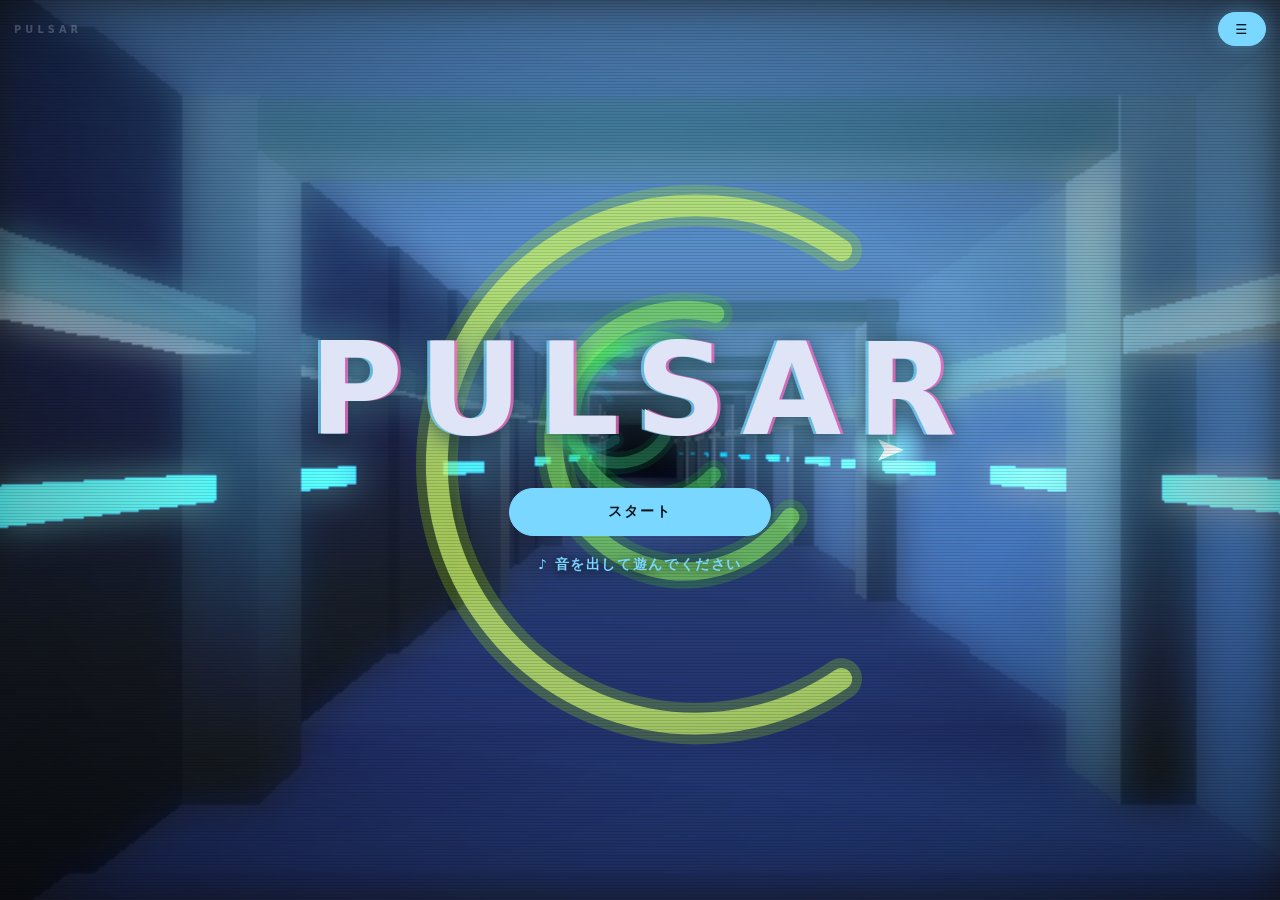
==== commit f0f6caa0: "マウスで遊ぶときの案内を、実際の操作に合わせる 指の操作を「動かした量で回す」に変えたとき、マウス側の案内が 「なぞって操作」のまま残っていた。マウスは位置で狙う方式なので、 そのまま「マウスを動かし" ====
--- a/index.html
+++ b/index.html
@@ -1,1016 +1,1016 @@
-﻿<!DOCTYPE html>
-<html lang="ja">
-<head>
-<meta charset="UTF-8">
-<meta name="viewport" content="width=device-width, initial-scale=1.0, viewport-fit=cover">
-<title>PULSAR</title>
-<meta name="description" content="外部ライブラリを使わず、Canvas 2D と Web Audio だけで書いたメガデモ。トンネルの区間では画面に触れると操縦できます。">
-<meta name="theme-color" content="#04050a">
-
-<!--
-  ホーム画面に追加したときは、ブラウザの枠なしで開く。
-
-  iPhone の Safari には要素を全画面にする仕組みが無い（iPad は対応した）。
-  ホーム画面から起動したときだけ、アドレスバーもツールバーも消える。
-  メニューのフルスクリーンを出せない端末では、これが唯一の全画面になる。
-
-  `apple-` の2つは、manifest に対応する前の Safari 向けの指定。
--->
-<link rel="manifest" href="manifest.json">
-<meta name="apple-mobile-web-app-capable" content="yes">
-<meta name="apple-mobile-web-app-status-bar-style" content="black-translucent">
-<meta name="apple-mobile-web-app-title" content="PULSAR">
-<link rel="apple-touch-icon" href="assets/icon.svg">
-<link rel="icon" href="assets/icon.svg" type="image/svg+xml">
-<!--
-  末尾の ?v= は、直したものを確実に届けるための版番号。
-
-  GitHub Pages は 10 分間のキャッシュを指示するため、直後に開いた人は
-  古いままの見た目になる。文字が読めないといった不具合を直しても、
-  そのあいだは直っていないように見えてしまう。
-
-  見た目や動きを直したら、この番号を1つ進めること。
--->
-<link rel="stylesheet" href="style.css?v=48">
-</head>
-<body>
-
-<canvas id="stage"></canvas>
-
-<!-- 走査線と周辺減光。ブラウン管風の質感を CSS だけで足す -->
-<div class="crt" aria-hidden="true"></div>
-<div class="vignette" aria-hidden="true"></div>
-
-<!--
-  タイトル画面。背後ではデモが流れ続ける（アトラクトモード）。
-  どこを押しても始まるよう、画面全体を受け口にしている。
--->
-<div id="title">
-  <div class="titleInner">
-    <h1 class="titleLogo">PULSAR</h1>
-    <!-- 開放済みのステージぶんだけボタンが並ぶ（起動時に組み立てる） -->
-    <div class="stageSelect" id="stageSelect"></div>
-    <p class="titleHint" id="titleHint">♪ 音を出して遊んでください</p>
-  </div>
-</div>
-
-<!--
-  ステージ踏破などの知らせ。
-
-  上の小さい行（signHead）は「どのステージの話か」を添えるためのもの。
-  同じ「CLEAR!」でも、どこを抜けたのかが一目で分かる。
--->
-<div id="banner" hidden aria-live="polite">
-  <span class="signHead" id="bannerHead" hidden></span>
-  <span id="bannerText"></span>
-</div>
-
-<!-- 3・2・1 のカウントダウン。ステージの頭では番号を添える -->
-<div id="countdown" hidden aria-hidden="true">
-  <span class="signHead" id="countdownHead" hidden></span>
-  <span id="countdownNum">3</span>
-</div>
-
-<!-- 取り消せない操作の確認。訊く内容は開くときに差し替える -->
-<div id="confirm" hidden>
-  <div class="confirmPanel" role="dialog" aria-modal="true" aria-labelledby="confirmTitle">
-    <h2 id="confirmTitle">タイトルへ戻りますか</h2>
-    <div class="confirmButtons">
-      <button id="confirmYes" type="button" class="primary">はい</button>
-      <button id="confirmNo" type="button">いいえ</button>
-    </div>
-  </div>
-</div>
-
-<!--
-  画面に出すのはメニューだけにする。
-  設定はどれも遊びながら触るものではないので、常に並べておく必要がない。
-  絵を覆う面積が減り、スマートフォンでは特に効く。
--->
-<div id="hud">
-  <span class="brand">PULSAR</span>
-  <!-- 三本線だけで意味が通るので、文字は添えない（読み上げ用の名前は付ける） -->
-  <button id="menuBtn" type="button" aria-label="メニュー">☰</button>
-</div>
-
-<!--
-  FPS 表示。絵の上ではなく、画面の一番手前に置く。
-  絵に描くとグレアでにじみ、メニューを開くとぼかしの向こう側になって
-  読めなくなる。測るための数字なので、何にも邪魔されない場所に出す。
--->
-<div id="fps" hidden aria-hidden="true"></div>
-
-<!--
-  メニュー。走行中に開くと一時停止を兼ねる。
-  「止める」「設定する」「やめる」は同じ場面で使うものなので、
-  入口を1つにまとめたほうが迷わない。
--->
-<div id="menu" hidden>
-  <!--
-    見出しの「メニュー」は置かない。ここまで来た人には、並んでいる
-    項目そのものが何の画面かを示している。読み上げ用の名前だけ付ける。
-  -->
-  <div class="menuPanel" role="dialog" aria-modal="true" aria-label="メニュー">
-    <!-- 走行中だけ、今どのステージにいるかを出す -->
-    <p class="menuStage" id="menuStage" hidden>ステージ 1</p>
-
-    <div class="menuList">
-      <button id="sensBtn" type="button">操作感度 ×1</button>
-      <button id="guideBtn" type="button">ガイドサークル なし</button>
-      <button id="bgBtn" type="button">背景 あり</button>
-      <button id="smoothBtn" type="button">なめらか あり</button>
-      <button id="soundBtn" type="button">♪ 音 あり</button>
-      <!-- 対応していない端末（iPhone など）では、起動時に隠す -->
-      <button id="fullBtn" type="button" hidden>フルスクリーン なし</button>
-      <button id="helpBtn" type="button">あそびかた</button>
-      <button id="softGlareBtn" type="button">疑似グレア固定 なし</button>
-      <button id="fpsBtn" type="button">FPS表示 なし</button>
-      <button id="testsBtn" type="button">APIテスト</button>
-      <button id="resetBtn" type="button">設定初期化</button>
-    </div>
-
-    <div class="menuFooter">
-      <button id="menuClose" type="button" class="primary">もどる</button>
-      <button id="titleBtn" type="button">タイトルへ</button>
-    </div>
-  </div>
-</div>
-
-<!--
-  走行情報。画面上の中央に、横一列で置く。
-
-  視線はトンネルの中心（画面中央）に集まる。そこから目を大きく外さずに
-  読めるよう、真上へ一列に並べる。
-
-  出すのは「あとどれだけか（GOAL）」と「残り時間（TIME）」だけ。
-  どちらも数字でしか分からない。勢いは画面を流れる風の線が、
-  ステージ番号は景色と曲が伝えるので、文字にする必要がない。
--->
-<div id="panel" class="hidden" aria-live="off">
-  <div class="stat">
-    <span class="statLabel">GOAL</span>
-    <span class="statValue">
-      <!--
-        桁を埋める 0 は、場所だけ取って見えないようにする（.pad）。
-        数字の位置を固定したいだけで、0 そのものを読ませたいわけではない。
-      -->
-      <i class="pad" id="distPad">00</i><span id="scoreDist">0</span><span
-        class="statSub">%</span>
-    </span>
-  </div>
-
-  <div class="stat">
-    <span class="statLabel">TIME</span>
-    <span class="statValue" id="scoreTime">2:00</span>
-  </div>
-
-</div>
-
-<!-- リザルト。持ち時間を使い切ると出る -->
-<div id="result" hidden>
-  <div class="resultPanel" role="dialog" aria-modal="true" aria-labelledby="resultTitle">
-    <h2 id="resultTitle">TIME UP</h2>
-    <p class="resultLead">走行が終わりました。</p>
-
-    <dl class="resultStats">
-      <div><dt>STAGE</dt><dd id="rsStage">1 / 6</dd></div>
-      <div><dt>GOAL</dt><dd id="rsDist">0%</dd></div>
-      <div><dt>MAX COMBO</dt><dd id="rsCombo">0</dd></div>
-      <div><dt>ITEMS</dt><dd id="rsItems">0</dd></div>
-      <div><dt>TIME GAINED</dt><dd id="rsGained">0s</dd></div>
-      <div><dt>PASSED</dt><dd id="rsPassed">0</dd></div>
-      <div><dt>CRASHED</dt><dd id="rsHits">0</dd></div>
-    </dl>
-
-    <p class="resultNote" id="rsNote"></p>
-
-    <div class="resultButtons">
-      <button id="retryBtn" type="button" class="primary">もう一度あそぶ</button>
-      <button id="resultTitleBtn" type="button">タイトルへ</button>
-    </div>
-  </div>
-</div>
-
-<!--
-  単体テストの結果。メニューの APIテストから開く。
-
-  別のタブで開くのをやめ、この画面の中で見せる。テストは作品と同じ
-  ファイルを読み込んで動かすため、別の窓に置くと「どちらのページの音か」
-  「どちらの設定が変わったのか」が分かりにくくなる。
-
-  中身は枠（iframe）に閉じて読み込む。テストは設定を切り替える関数も
-  そのまま呼ぶので、遊んでいるページと同じ場所で走らせるわけにはいかない。
-  読み込むのは初めて開いたときだけ。
--->
-<div id="tests" hidden>
-  <div class="testsPanel" role="dialog" aria-modal="true" aria-labelledby="testsTitle">
-    <h2 id="testsTitle">APIテスト</h2>
-    <iframe id="testsFrame" title="単体テストの結果"></iframe>
-    <div class="testsFooter">
-      <button id="testsCopy" type="button">クリップボードにコピー</button>
-      <button id="testsClose" type="button">とじる</button>
-    </div>
-  </div>
-</div>
-
-<!-- 操作説明。あそびかたボタンから開く -->
-<div id="help" hidden>
-  <div class="helpPanel" role="dialog" aria-modal="true" aria-labelledby="helpTitle">
-    <h2 id="helpTitle">あそびかた</h2>
-
-    <p class="helpLead">
-      これは自動で流れ続けるデモです。<strong>画面に触れると、そのままゲームになります。</strong>
-    </p>
-
-    <h3>操作</h3>
-    <table class="helpTable">
-      <tbody>
-        <tr>
-          <th>一本指で動かす</th>
-          <td>動かした量だけ自機が回ります。画面のどこを触っても構いません。自機が輪の左右にいるときは、上下に動かすほうが自然に回せます。</td>
-        </tr>
-        <tr>
-          <th>マウスを動かす</th>
-          <td>マウスの向きへ自機が回り込みます。トンネルの中心から見た方向が、そのまま自機の位置です。</td>
-        </tr>
-        <tr>
-          <th>← → ↑ ↓キー</th>
-          <td>自機を輪に沿って回します。上下キーは、押した向きへ自機が回り込みます。</td>
-        </tr>
-        <tr>
-          <th>触れずに待つ</th>
-          <td>自動操縦に戻り、デモとして流れ続けます。</td>
-        </tr>
-        <tr>
-          <th>スマートフォン</th>
-          <td>
-            <strong>縦持ちを推奨します。</strong>
-            片手で持ったまま、親指を左右に滑らせるだけで操作できます。
-          </td>
-        </tr>
-        <tr>
-          <th>全画面で遊ぶ</th>
-          <td>
-            メニューの <strong>フルスクリーン</strong> で画面いっぱいになります。
-            iPhone の Safari はこの仕組みに対応していないため、
-            <strong>共有 →「ホーム画面に追加」</strong>をして、そこから開いてください。
-            アドレスバーもツールバーも消えた状態で遊べます。
-          </td>
-        </tr>
-      </tbody>
-    </table>
-
-    <h3>キーボード</h3>
-    <table class="helpTable">
-      <tbody>
-        <tr>
-          <th>← →</th>
-          <td>
-            自機を回す。押している間はキーが優先され、離してもその場に留まります。
-            もう一度マウスを動かすと、そちらへ主導権が戻ります。
-          </td>
-        </tr>
-        <tr><th>P / Space</th><td>メニューの開閉（走行中は一時停止）</td></tr>
-        <tr><th>H / ?</th><td>この説明を開閉</td></tr>
-        <tr><th>M</th><td>音のあり・なし</td></tr>
-        <tr><th>B</th><td>立体背景のあり・なし</td></tr>
-        <tr><th>R</th><td>なめらかな塗りのあり・なし</td></tr>
-        <tr><th>F</th><td>フルスクリーンの切り替え</td></tr>
-        <tr><th>S</th><td>操作感度を次の段階へ</td></tr>
-        <tr><th>T</th><td>タイトルへ戻る（確認あり）</td></tr>
-        <tr><th>1〜6</th><td>タイトルで、そのステージから開始</td></tr>
-        <tr><th>Enter</th><td>リザルトでもう一度あそぶ / 確認に「はい」</td></tr>
-        <tr><th>Esc</th><td>開いているものを閉じる</td></tr>
-      </tbody>
-    </table>
-
-    <h3>ルール</h3>
-    <ul class="helpList">
-      <li>迫ってくるリングには<strong>切れ目</strong>があります。そこを通り抜けてください。</li>
-      <li>
-        切れ目には<strong>虹色の立方体</strong>が浮かんでいることがあります。触れると
-        持ち時間が4秒延びます。切れ目の端寄りにあるので、安全に抜けるか
-        時間を取りにいくかの選択になります。
-      </li>
-      <li>進むほど加速し、リングの間隔が詰まって見えます。</li>
-      <li>ぶつかっても<strong>終わりません</strong>。画面が赤く弾けて減速し、そのまま走り続けます。</li>
-      <li>抜けたステージはこの端末に記録され、次回からタイトルで選べます。</li>
-      <li>
-        <strong>ステージは全6つ。</strong>持ち時間2分のあいだに 800 進むと次へ。
-        先へ行くほど切れ目が狭く、拾える立体も減り、通路の景色と曲が変わります。
-      </li>
-      <li>時間切れで終了です。6つすべて抜けられたら踏破。</li>
-    </ul>
-
-    <h3>デモについて</h3>
-    <ul class="helpList">
-      <li>5つの場面が約53秒で一周します。タイトルで画面を押すと、いつでもトンネルの場面へ戻せます。</li>
-      <li>
-        設定は右上の <strong>メニュー</strong> にまとめてあります。
-        走行中に開くと一時停止になり、閉じると数えてから走り出します。
-      </li>
-      <li>
-        <strong>♪ 音</strong> のあり・なし。音源ファイルは使わず、その場で合成しています。
-        鳴らない場合は端末がマナーモードになっていないかご確認ください。
-      </li>
-      <li>
-        <strong>操作感度</strong> で、指の動きに対する自機の機敏さを
-        5段階（×1/4 〜 ×4）から選べます。細かく狙うなら遅く、素早く振るなら速く。
-      </li>
-      <li>
-        <strong>ガイドサークル</strong> で、自機が動く円を常に出せます（既定は なし）。
-        出していなくても、走り始めの数秒だけは出て静かに消えます。
-      </li>
-      <li>
-        <strong>背景</strong> で、トンネルの立体背景を切り替えられます。
-        面の数だけ描画に時間がかかるため、動きが重い端末では切ってください。
-      </li>
-      <li>
-        <strong>なめらか</strong> で、立体背景の塗り方を切り替えられます。
-        入れているときは、三角形を1画素ずつ塗る自前の描画を使います。
-      </li>
-      <li>
-        <strong>設定初期化</strong> で、保存した設定と開放済みステージを消せます。
-        <strong>APIテスト</strong> では、この作品の単体テストをその場で実行できます。
-      </li>
-      <li>外部ライブラリは一切使っていません。Canvas 2D と Web Audio のみです。</li>
-    </ul>
-
-    <button id="helpClose" type="button">とじる</button>
-  </div>
-</div>
-
-<noscript>
-  <p class="noscript">この作品は JavaScript で描画しています。有効にしてご覧ください。</p>
-</noscript>
-
-<script src="src/store.js?v=48"></script>
-<script src="src/mathx.js?v=48"></script>
-<script src="src/raster.js?v=48"></script>
-<script src="src/mesh3d.js?v=48"></script>
-<script src="src/sound.js?v=48"></script>
-<script src="src/game.js?v=48"></script>
-<script src="src/scenes.js?v=48"></script>
-<script src="src/main.js?v=48"></script>
-<script>
-  // 読み込み順に依存するため、起動はここで1度だけ行う。
-  PULSAR.app.boot();
-
-  (function () {
-    'use strict';
-
-    var soundBtn = document.getElementById('soundBtn');
-
-    /**
-     * ボタンの見た目を合わせる。
-     * 実際に鳴っているかではなく「音を出したい状態か」で判断する。
-     * 端末が一時的に音声を中断しても、表示が勝手に戻らないようにするため。
-     */
-    function syncSoundButton() {
-      var on = PULSAR.sound.isOn();
-      // 他の項目と同じく「今どうなっているか」を出す。
-      // 「音を止める」のように押したあとの結果を書くと、他の項目と
-      // 読み方が逆になり、どちらの意味なのか分からなくなる。
-      soundBtn.textContent = on ? '♪ 音 あり' : '♪ 音 なし';
-      soundBtn.classList.toggle('on', on);
-    }
-
-    soundBtn.addEventListener('click', function () {
-      if (PULSAR.sound.isMuted()) {
-        PULSAR.sound.turnOn();
-      } else {
-        PULSAR.sound.setMuted(true);
-      }
-      // 起動直後は state が running になるまで一瞬かかるため、少し待って同期する。
-      setTimeout(syncSoundButton, 60);
-    });
-
-    // 画面に触れた時点でも音は起動し、タブを離れると自動で止まる。
-    // ボタン側から起きた変化ではないため、定期的に実状態へ合わせる。
-    window.setInterval(function () {
-      syncSoundButton();
-      // 合図や知らせの最中は開けない。押せないことを見た目でも示す。
-      menuBtn.disabled = PULSAR.app.isBusy();
-    }, 700);
-
-    var title = document.getElementById('title');
-    var stageSelect = document.getElementById('stageSelect');
-    var titleHint = document.getElementById('titleHint');
-
-    /**
-     * タイトル画面の表示を切り替える。
-     * 走行中にしか意味のないボタンは、ここで併せて出し入れする。
-     * @param {boolean} show 見せるなら true
-     */
-    function setTitle(show) {
-      title.hidden = !show;
-      document.body.classList.toggle('on-title', show);
-    }
-
-    /**
-     * 指定したステージから遊び始める。
-     * @param {number} stage ステージ番号
-     */
-    function startPlaying(stage) {
-      setTitle(false);
-      PULSAR.sound.turnOn();   // 操作を起点にしないと音は鳴らせない
-      PULSAR.app.startGame(stage);
-    }
-
-    /**
-     * 開放済みのステージぶんだけ、開始ボタンを並べ直す。
-     * 抜けたステージは次回以降そこから始められる（端末に保存される）。
-     */
-    function buildStageSelect() {
-      var unlocked = PULSAR.game.unlockedStage();
-      stageSelect.textContent = '';
-
-      for (var s = 1; s <= unlocked; s++) {
-        var btn = document.createElement('button');
-        btn.type = 'button';
-        btn.className = 'startBtn' + (s === 1 ? ' primary' : '');
-        // 選べるのが1つだけなら、選択肢ではなく単なる開始ボタンとして見せる。
-        btn.textContent = unlocked === 1 ? 'スタート' : 'ステージ ' + s + ' から';
-        btn.setAttribute('data-stage', String(s));
-        stageSelect.appendChild(btn);
-      }
-
-      // 音はこの作品の半分を占めるので、遊ぶ前に必ず伝える。
-      titleHint.textContent = '♪ 音を出して遊んでください';
-    }
-
-    stageSelect.addEventListener('click', function (e) {
-      var btn = e.target.closest ? e.target.closest('button[data-stage]') : null;
-      if (!btn) return;
-      startPlaying(parseInt(btn.getAttribute('data-stage'), 10));
-    });
-
-    // タイトル画面でどこかを押したら、自動操縦の場面へ戻す。
-    // 幾何学的な場面を眺めている途中でも、作品の中身をすぐ見せられる。
-    title.addEventListener('pointerdown', function (e) {
-      if (e.target && e.target.closest && e.target.closest('button')) return;
-      PULSAR.app.showAutoplay();
-    });
-
-    buildStageSelect();
-    setTitle(true);   // 起動時はタイトル画面から始まる
-
-    // --- キーボードショートカット ---
-    //
-    // 押せるボタンはすべてキーからも触れるようにする。
-    // 戻り値が true なら、ブラウザ側の既定の動作を止める。
-    /** ボタンに焦点が当たっているか（スペースの扱いを分けるため）。 */
-    function onButton() {
-      var el = document.activeElement;
-      return !!el && el.tagName === 'BUTTON';
-    }
-
-    PULSAR.app.onShortcut = function (key) {
-      var k = key.length === 1 ? key.toLowerCase() : key;
-
-      // 逃げ道。開いているものを閉じる
-      if (k === 'Escape') {
-        if (!confirmEl.hidden) { closeConfirm(true); return true; }
-        if (!testsEl.hidden) { setTests(false); return true; }
-        if (!help.hidden) { setHelp(false); return true; }
-        if (!menuEl.hidden) { setMenu(false); return true; }
-        return false;
-      }
-
-      // 確認が出ている間は、その返事だけを受け付ける
-      if (!confirmEl.hidden) {
-        if (k === 'y' || k === 'Enter') { confirmYesBtn.click(); return true; }
-        if (k === 'n') { closeConfirm(true); return true; }
-        return false;
-      }
-
-      // リザルトが出ている間は、もう一度あそぶ
-      if (!resultEl.hidden && k === 'Enter') {
-        PULSAR.app.retry();
-        return true;
-      }
-
-      var onTitle = !title.hidden;
-
-      // タイトルでは数字キーでステージを選ぶ
-      if (onTitle && k >= '1' && k <= '9') {
-        var n = parseInt(k, 10);
-        if (n <= PULSAR.game.unlockedStage()) { startPlaying(n); return true; }
-        return false;
-      }
-
-      if (k === 'h' || k === '?') { setHelp(help.hidden); return true; }
-      if (k === 'm') { soundBtn.click(); return true; }
-      if (k === 'b') { bgBtn.click(); return true; }
-      if (k === 'r') { smoothBtn.click(); return true; }
-      // 対応していない端末では、ボタン自体を隠してある
-      if (k === 'f' && !fullBtn.hidden) { fullBtn.click(); return true; }
-      if (k === 's') { sensBtn.click(); return true; }
-
-      // メニューの開閉。走行中はこれが一時停止を兼ねる。
-      //
-      // スペースはボタンを押すキーでもあるため、ボタンに焦点があるときは
-      // そちらへ譲る。でないと、押したボタンとメニューが同時に反応する。
-      if (k === 'p' || (k === ' ' && !onButton())) {
-        setMenu(menuEl.hidden);
-        return true;   // 合図の最中でも、画面が動かないよう受け取っておく
-      }
-
-      if (k === 't' && !onTitle) { titleBtn.click(); return true; }
-
-      return false;
-    };
-
-    // --- 操作の速さ（押すたびに段階が進む） ---
-
-    var sensBtn = document.getElementById('sensBtn');
-    var SENS_LABELS = { 0.25: '×1/4', 0.5: '×1/2', 1: '×1', 2: '×2', 4: '×4' };
-
-    /** ボタンの表示を今の段階に合わせる。 */
-    function syncSensButton() {
-      var now = PULSAR.game.getSensitivity();
-      sensBtn.textContent = '操作感度 ' + (SENS_LABELS[now] || ('×' + now));
-      // 等倍から外れているときだけ、設定を変えていることが分かるようにする
-      sensBtn.classList.toggle('on', now !== 1);
-    }
-
-    sensBtn.addEventListener('click', function () {
-      var steps = PULSAR.game.SENSITIVITY_STEPS;
-      var now = PULSAR.game.getSensitivity();
-      var i = steps.indexOf(now);
-      PULSAR.game.setSensitivity(steps[(i + 1) % steps.length]);
-      syncSensButton();
-    });
-
-    syncSensButton();
-
-    // --- カーソルのガイド輪 ---
-
-    var guideBtn = document.getElementById('guideBtn');
-
-    /** ガイドボタンの表示を今の設定に合わせる。 */
-    function syncGuideButton() {
-      var on = PULSAR.game.isGuide();
-      guideBtn.textContent = on ? 'ガイドサークル あり' : 'ガイドサークル なし';
-      guideBtn.classList.toggle('on', on);
-    }
-
-    guideBtn.addEventListener('click', function () {
-      PULSAR.game.setGuide(!PULSAR.game.isGuide());
-      syncGuideButton();
-      PULSAR.app.requestRender();
-    });
-
-    syncGuideButton();
-
-    var bgBtn = document.getElementById('bgBtn');
-
-    /** 背景ボタンの見た目を現在の設定に合わせる。 */
-    function syncBgButton() {
-      var on = PULSAR.scenes.isRaymarch();
-      bgBtn.textContent = on ? '背景 あり' : '背景 なし';
-      bgBtn.classList.toggle('on', on);
-    }
-
-    bgBtn.addEventListener('click', function () {
-      PULSAR.scenes.setRaymarch(!PULSAR.scenes.isRaymarch());
-      syncBgButton();
-      // 止まっている最中でも、変えた結果をその場で見せる
-      PULSAR.app.requestRender();
-    });
-    syncBgButton();
-
-    var smoothBtn = document.getElementById('smoothBtn');
-
-    /** なめらか塗りボタンの見た目を現在の設定に合わせる。 */
-    function syncSmoothButton() {
-      var on = PULSAR.scenes.isSmooth();
-      smoothBtn.textContent = on ? 'なめらか あり' : 'なめらか なし';
-      smoothBtn.classList.toggle('on', on);
-    }
-
-    smoothBtn.addEventListener('click', function () {
-      PULSAR.scenes.setSmooth(!PULSAR.scenes.isSmooth());
-      syncSmoothButton();
-      PULSAR.app.requestRender();
-    });
-    syncSmoothButton();
-
-    // --- フルスクリーン ---
-
-    var fullBtn = document.getElementById('fullBtn');
-
-    /**
-     * この端末でフルスクリーンにできるか。
-     *
-     * iPhone の Safari は動画にしか対応していないため、関数そのものが無い。
-     * 押しても何も起きないボタンは、壊れているようにしか見えないので出さない。
-     */
-    function canFullscreen() {
-      var el = document.documentElement;
-      return !!(el.requestFullscreen || el.webkitRequestFullscreen);
-    }
-
-    /** 今フルスクリーンか。 */
-    function isFullscreen() {
-      return !!(document.fullscreenElement || document.webkitFullscreenElement);
-    }
-
-    /** ボタンの表記を今の状態に合わせる。 */
-    function syncFullButton() {
-      var on = isFullscreen();
-      fullBtn.textContent = on ? 'フルスクリーン あり' : 'フルスクリーン なし';
-      fullBtn.classList.toggle('on', on);
-    }
-
-    /**
-     * すでにホーム画面から起動しているか。
-     *
-     * その場合はブラウザの枠が無いので、全画面の案内は要らない。
-     */
-    function isStandalone() {
-      return !!(navigator.standalone ||
-                (window.matchMedia &&
-                 window.matchMedia('(display-mode: fullscreen), (display-mode: standalone)').matches));
-    }
-
-    if (!canFullscreen() && !isStandalone()) {
-      /*
-       * 全画面にできない端末（iPhone の Safari など）では、代わりに
-       * ホーム画面へ追加する道を案内する。
-       *
-       * ホーム画面から起動したときだけ、アドレスバーもツールバーも
-       * 消える。押しても何も起きないボタンを置くよりは、できる方法を
-       * 伝えたほうがよい。
-       */
-      fullBtn.hidden = false;
-      fullBtn.disabled = true;
-      fullBtn.textContent = '全画面はホーム画面に追加';
-    }
-
-    if (canFullscreen()) {
-      fullBtn.hidden = false;
-
-      fullBtn.addEventListener('click', function () {
-        var el = document.documentElement;
-
-        if (isFullscreen()) {
-          if (document.exitFullscreen) document.exitFullscreen();
-          else if (document.webkitExitFullscreen) document.webkitExitFullscreen();
-        } else if (el.requestFullscreen) {
-          // 断られることがある（設定で禁じている場合など）。
-          // 受け取らないと「未処理の拒否」として記録が汚れる。
-          var p = el.requestFullscreen();
-          if (p && p.catch) p.catch(function () {});
-        } else {
-          el.webkitRequestFullscreen();
-        }
-      });
-
-      // Esc や F11 でも状態は変わる。ボタンの表記はそちらにも追従させる。
-      document.addEventListener('fullscreenchange', syncFullButton);
-      document.addEventListener('webkitfullscreenchange', syncFullButton);
-      syncFullButton();
-    }
-
-    // --- 疑似グレアの固定（ぼかしを使わない経路を見比べるため） ---
-
-    var softGlareBtn = document.getElementById('softGlareBtn');
-
-    /** 疑似グレアのボタンの見た目を現在の設定に合わせる。 */
-    function syncSoftGlareButton() {
-      var on = PULSAR.app.isSoftGlare();
-      softGlareBtn.textContent = on ? '疑似グレア固定 あり' : '疑似グレア固定 なし';
-      softGlareBtn.classList.toggle('on', on);
-    }
-
-    softGlareBtn.addEventListener('click', function () {
-      PULSAR.app.setSoftGlare(!PULSAR.app.isSoftGlare());
-      syncSoftGlareButton();
-    });
-    syncSoftGlareButton();
-
-    // --- FPS 表示 ---
-
-    var fpsBtn = document.getElementById('fpsBtn');
-
-    /** FPS ボタンの見た目を現在の設定に合わせる。 */
-    function syncFpsButton() {
-      var on = PULSAR.app.isFps();
-      fpsBtn.textContent = on ? 'FPS表示 あり' : 'FPS表示 なし';
-      fpsBtn.classList.toggle('on', on);
-    }
-
-    fpsBtn.addEventListener('click', function () {
-      PULSAR.app.setFps(!PULSAR.app.isFps());
-      syncFpsButton();
-    });
-    syncFpsButton();
-
-    document.getElementById('retryBtn').addEventListener('click', function () {
-      PULSAR.app.retry();
-    });
-
-    // --- メニュー（走行中は一時停止を兼ねる） ---
-
-    var menuEl = document.getElementById('menu');
-    var menuBtn = document.getElementById('menuBtn');
-    var menuCloseBtn = document.getElementById('menuClose');
-    var menuStageEl = document.getElementById('menuStage');
-
-    /**
-     * 開いているものが1つでもあれば止め、すべて閉じたときだけ再開する。
-     *
-     * 止める理由を画面ごとに分けると、メニューから説明へ移る一瞬だけ
-     * 走り出してしまう。「何かが開いているか」という1つの問いに
-     * まとめることで、そういう隙間がなくなる。
-     */
-    function syncOverlayPause() {
-      var open = !menuEl.hidden || !help.hidden ||
-                 !confirmEl.hidden || !testsEl.hidden;
-
-      /*
-       * 止めるのは走っている最中だけ。
-       *
-       * タイトルで流れているのは自動操縦のデモで、止める理由がない。
-       * それどころか、止めてしまうと背景や音の設定を変えても画面が
-       * 固まったままで、何が変わったのか分からなくなる。
-       */
-      if (open && PULSAR.app.isPlaying()) PULSAR.app.setPaused('dialog', true);
-      else PULSAR.app.closeDialog();   // 閉じたときは合図を挟んでから戻る
-    }
-
-    /**
-     * メニューの開閉。
-     * @param {boolean} open 開くなら true
-     */
-    function setMenu(open) {
-      // 合図や知らせの最中は開かせない。そこでの停止は演出であって、
-      // 利用者が触れるものではない。
-      if (open && PULSAR.app.isBusy()) return;
-
-      /*
-       * ボタンを押すのも利用者の操作なので、ここを音声を起こす機会にする。
-       *
-       * ブラウザは操作を起点にしないと音声を起こさせない。これまでは
-       * 絵に触れたときだけを起点にしていたため、メニューだけを触って
-       * いる間は無音のままだった。
-       */
-      PULSAR.sound.keepAlive();
-
-      menuEl.hidden = !open;
-      menuBtn.classList.toggle('on', open);
-
-      // 走行中に開いたときだけ、戻るボタンが「再開」の意味になる。
-      var playing = PULSAR.app.isPlaying();
-      menuCloseBtn.textContent = playing ? '再開する' : 'もどる';
-
-      // ステージ番号も走行中だけ。タイトルでは意味を持たない。
-      menuStageEl.hidden = !playing;
-      if (playing) {
-        menuStageEl.textContent = 'ステージ ' + PULSAR.game.state.stage;
-      }
-
-      syncOverlayPause();
-    }
-
-    menuBtn.addEventListener('click', function () { setMenu(menuEl.hidden); });
-    menuCloseBtn.addEventListener('click', function () { setMenu(false); });
-
-    // 枠の外を押しても閉じる。片手で持っているときに戻りやすい。
-    menuEl.addEventListener('click', function (e) {
-      if (e.target === menuEl) setMenu(false);
-    });
-
-    // --- 取り消せない操作の確認 ---
-
-    var confirmEl = document.getElementById('confirm');
-    var confirmYesBtn = document.getElementById('confirmYes');
-    var confirmTitleEl = document.getElementById('confirmTitle');
-    var titleBtn = document.getElementById('titleBtn');
-    var resultEl = document.getElementById('result');
-
-    /** 「はい」を選んだときに行うこと。閉じるまで覚えておく。 */
-    var confirmAction = null;
-
-    /**
-     * 確認の表示を切り替える。開いている間はゲームを止める。
-     *
-     * 訊く内容と、承諾されたときの処理を毎回渡す形にしている。
-     * 確認が要る操作はこれから増えるので、画面を作り分けるより
-     * 1つを使い回すほうが、見た目も受け答えも揃う。
-     *
-     * @param {Array<string>} lines 訊く内容。1要素が1行になる
-     * @param {Function} action 「はい」を選んだときの処理
-     */
-    function openConfirm(lines, action) {
-      // 1文が長いと読点の位置で勝手に折り返され、どこで切れるかが
-      // 画面幅任せになる。行はこちらで決める。
-      confirmTitleEl.textContent = '';
-      for (var i = 0; i < lines.length; i++) {
-        if (i > 0) confirmTitleEl.appendChild(document.createElement('br'));
-        confirmTitleEl.appendChild(document.createTextNode(lines[i]));
-      }
-
-      confirmAction = action || null;
-      confirmEl.hidden = false;
-      // 確認はメニューから開くので、開いている間はメニューを畳む
-      menuEl.hidden = true;
-      syncOverlayPause();
-    }
-
-    /**
-     * 確認を閉じる。
-     *
-     * @param {boolean} backToMenu 呼び出し元のメニューへ戻すなら true。
-     *   断ったときは、いきなり走り出すのではなく開いた場所へ帰す。
-     *   承諾したときは、続けて別の画面へ移るので戻さない。
-     */
-    function closeConfirm(backToMenu) {
-      confirmEl.hidden = true;
-      confirmAction = null;
-
-      if (backToMenu) setMenu(true);
-      else syncOverlayPause();
-    }
-
-    titleBtn.addEventListener('click', function () {
-      openConfirm(['タイトルへ戻ります。', '本当によろしいですか？'], function () {
-        PULSAR.app.showAutoplay();
-        buildStageSelect();   // 途中で開放されたステージを反映する
-        setTitle(true);
-      });
-    });
-
-    // --- 設定を初期化する ---
-
-    document.getElementById('resetBtn').addEventListener('click', function () {
-      // タイトルにいるなら「戻ります」と断る必要がない。
-      // 起きないことを予告されると、かえって身構えてしまう。
-      var lines = title.hidden
-        ? ['初期化後タイトルに戻ります。', '本当によろしいですか？']
-        : ['本当によろしいですか？'];
-
-      openConfirm(lines, function () {
-        PULSAR.store.clear();
-
-        /*
-         * 消したあとは読み込み直す。
-         *
-         * 各所が持っている今の設定を1つずつ既定へ戻して回ることもできるが、
-         * 戻し忘れが1つあると「消したのに直らない」という分かりにくい形で
-         * 残る。読み込み直せば、起動時と同じ経路を必ず通る。
-         */
-        location.reload();
-      });
-    });
-
-    document.getElementById('confirmNo').addEventListener('click', function () {
-      closeConfirm(true);
-    });
-
-    confirmYesBtn.addEventListener('click', function () {
-      // 閉じる処理で消えてしまうので、先に受け取っておく
-      var act = confirmAction;
-      closeConfirm(false);
-      if (act) act();
-    });
-
-    confirmEl.addEventListener('click', function (e) {
-      if (e.target === confirmEl) closeConfirm(true);
-    });
-
-    // リザルトからは確認なしでタイトルへ戻す（走行はもう終わっているため）
-    document.getElementById('resultTitleBtn').addEventListener('click', function () {
-      PULSAR.app.showAutoplay();
-      buildStageSelect();
-      setTitle(true);
-    });
-
-    var help = document.getElementById('help');
-    var helpBtn = document.getElementById('helpBtn');
-
-    /**
-     * 説明の表示を切り替える。
-     * 読んでいるあいだに持ち時間が減り続けるのは理不尽なので、
-     * 開いている間は止める（止める判断は syncOverlayPause に任せる）。
-     * @param {boolean} open 開くなら true
-     */
-    function setHelp(open) {
-      help.hidden = !open;
-      helpBtn.classList.toggle('on', open);
-
-      // 説明はメニューから開くので、開いている間はメニューを畳む。
-      // 二重に重なると、どちらを閉じれば戻れるのか分からなくなる。
-      //
-      // 閉じたら、そのまま走り出さずにメニューへ戻す。開いた場所へ
-      // 帰るのが素直で、読み終えた直後にリングが迫るのも避けられる。
-      if (open) {
-        menuEl.hidden = true;
-        syncOverlayPause();
-      } else {
-        setMenu(true);   // ボタンの表記もここで整う
-      }
-    }
-
-    helpBtn.addEventListener('click', function () { setHelp(help.hidden); });
-    document.getElementById('helpClose').addEventListener('click', function () { setHelp(false); });
-    help.addEventListener('click', function (e) {
-      if (e.target === help) setHelp(false);
-    });
-
-    // --- 単体テストの結果 ---
-
-    var testsEl = document.getElementById('tests');
-    var testsFrame = document.getElementById('testsFrame');
-    var testsBtn = document.getElementById('testsBtn');
-
-    /**
-     * テストの結果の表示を切り替える。あそびかたと同じ扱いにする。
-     * @param {boolean} open 開くなら true
-     */
-    function setTests(open) {
-      testsEl.hidden = !open;
-      testsBtn.classList.toggle('on', open);
-
-      // 押した操作を、音声を起こす機会として使う（setMenu と同じ理由）
-      PULSAR.sound.keepAlive();
-
-      // 読み込むのは初めて開いたときだけ。開くたびに走らせ直すと、
-      // 結果を眺めている最中に消えて出直すことになる。
-      if (open && !testsFrame.getAttribute('src')) {
-        // 版番号は作品側と揃える（古いまま読み込まれるのを避ける）
-        testsFrame.setAttribute('src', 'test.html?v=48');
-      }
-
-      if (open) {
-        menuEl.hidden = true;
-        syncOverlayPause();
-      } else {
-        setMenu(true);
-      }
-    }
-
-    var testsCopyBtn = document.getElementById('testsCopy');
-
-    /**
-     * 結果の文字を取り出す。
-     *
-     * 枠の中は同じ場所から読み込んだ文書なので、そのまま中身を読める。
-     * 読み込みが終わる前や、まだ開いたことがないときは空になる。
-     *
-     * @returns {string} 結果の文字（取り出せなければ空）
-     */
-    function testsText() {
-      try {
-        var doc = testsFrame.contentDocument;
-        return (doc && doc.body) ? doc.body.innerText : '';
-      } catch (e) {
-        return '';
-      }
-    }
-
-    testsCopyBtn.addEventListener('click', function () {
-      var text = testsText();
-      if (!text) return;
-
-      /** 押した手応えを、ボタンの表記そのもので返す。 */
-      function done(ok) {
-        testsCopyBtn.textContent = ok ? 'コピーしました' : 'コピーできません';
-        window.setTimeout(function () {
-          testsCopyBtn.textContent = 'クリップボードにコピー';
-        }, 1600);
-      }
-
-      // 新しい書き込み方が使えない環境（古い端末や http のページ）もあるため、
-      // 選択して複写する昔ながらの方法を控えに置く。
-      if (navigator.clipboard && navigator.clipboard.writeText) {
-        navigator.clipboard.writeText(text).then(function () { done(true); },
-                                                 function () { done(false); });
-        return;
-      }
-
-      var area = document.createElement('textarea');
-      area.value = text;
-      // 画面の外へ置く。見えるところに出すと、一瞬ちらついてしまう。
-      area.style.position = 'fixed';
-      area.style.left = '-9999px';
-      document.body.appendChild(area);
-      area.select();
-
-      var ok = false;
-      try { ok = document.execCommand('copy'); } catch (e) { ok = false; }
-
-      document.body.removeChild(area);
-      done(ok);
-    });
-
-    testsBtn.addEventListener('click', function () { setTests(true); });
-    document.getElementById('testsClose').addEventListener('click', function () { setTests(false); });
-    testsEl.addEventListener('click', function (e) {
-      if (e.target === testsEl) setTests(false);
-    });
-  })();
-</script>
-</body>
-</html>
+﻿<!DOCTYPE html>
+<html lang="ja">
+<head>
+<meta charset="UTF-8">
+<meta name="viewport" content="width=device-width, initial-scale=1.0, viewport-fit=cover">
+<title>PULSAR</title>
+<meta name="description" content="外部ライブラリを使わず、Canvas 2D と Web Audio だけで書いたメガデモ。トンネルの区間では画面に触れると操縦できます。">
+<meta name="theme-color" content="#04050a">
+
+<!--
+  ホーム画面に追加したときは、ブラウザの枠なしで開く。
+
+  iPhone の Safari には要素を全画面にする仕組みが無い（iPad は対応した）。
+  ホーム画面から起動したときだけ、アドレスバーもツールバーも消える。
+  メニューのフルスクリーンを出せない端末では、これが唯一の全画面になる。
+
+  `apple-` の2つは、manifest に対応する前の Safari 向けの指定。
+-->
+<link rel="manifest" href="manifest.json">
+<meta name="apple-mobile-web-app-capable" content="yes">
+<meta name="apple-mobile-web-app-status-bar-style" content="black-translucent">
+<meta name="apple-mobile-web-app-title" content="PULSAR">
+<link rel="apple-touch-icon" href="assets/icon.svg">
+<link rel="icon" href="assets/icon.svg" type="image/svg+xml">
+<!--
+  末尾の ?v= は、直したものを確実に届けるための版番号。
+
+  GitHub Pages は 10 分間のキャッシュを指示するため、直後に開いた人は
+  古いままの見た目になる。文字が読めないといった不具合を直しても、
+  そのあいだは直っていないように見えてしまう。
+
+  見た目や動きを直したら、この番号を1つ進めること。
+-->
+<link rel="stylesheet" href="style.css?v=49">
+</head>
+<body>
+
+<canvas id="stage"></canvas>
+
+<!-- 走査線と周辺減光。ブラウン管風の質感を CSS だけで足す -->
+<div class="crt" aria-hidden="true"></div>
+<div class="vignette" aria-hidden="true"></div>
+
+<!--
+  タイトル画面。背後ではデモが流れ続ける（アトラクトモード）。
+  どこを押しても始まるよう、画面全体を受け口にしている。
+-->
+<div id="title">
+  <div class="titleInner">
+    <h1 class="titleLogo">PULSAR</h1>
+    <!-- 開放済みのステージぶんだけボタンが並ぶ（起動時に組み立てる） -->
+    <div class="stageSelect" id="stageSelect"></div>
+    <p class="titleHint" id="titleHint">♪ 音を出して遊んでください</p>
+  </div>
+</div>
+
+<!--
+  ステージ踏破などの知らせ。
+
+  上の小さい行（signHead）は「どのステージの話か」を添えるためのもの。
+  同じ「CLEAR!」でも、どこを抜けたのかが一目で分かる。
+-->
+<div id="banner" hidden aria-live="polite">
+  <span class="signHead" id="bannerHead" hidden></span>
+  <span id="bannerText"></span>
+</div>
+
+<!-- 3・2・1 のカウントダウン。ステージの頭では番号を添える -->
+<div id="countdown" hidden aria-hidden="true">
+  <span class="signHead" id="countdownHead" hidden></span>
+  <span id="countdownNum">3</span>
+</div>
+
+<!-- 取り消せない操作の確認。訊く内容は開くときに差し替える -->
+<div id="confirm" hidden>
+  <div class="confirmPanel" role="dialog" aria-modal="true" aria-labelledby="confirmTitle">
+    <h2 id="confirmTitle">タイトルへ戻りますか</h2>
+    <div class="confirmButtons">
+      <button id="confirmYes" type="button" class="primary">はい</button>
+      <button id="confirmNo" type="button">いいえ</button>
+    </div>
+  </div>
+</div>
+
+<!--
+  画面に出すのはメニューだけにする。
+  設定はどれも遊びながら触るものではないので、常に並べておく必要がない。
+  絵を覆う面積が減り、スマートフォンでは特に効く。
+-->
+<div id="hud">
+  <span class="brand">PULSAR</span>
+  <!-- 三本線だけで意味が通るので、文字は添えない（読み上げ用の名前は付ける） -->
+  <button id="menuBtn" type="button" aria-label="メニュー">☰</button>
+</div>
+
+<!--
+  FPS 表示。絵の上ではなく、画面の一番手前に置く。
+  絵に描くとグレアでにじみ、メニューを開くとぼかしの向こう側になって
+  読めなくなる。測るための数字なので、何にも邪魔されない場所に出す。
+-->
+<div id="fps" hidden aria-hidden="true"></div>
+
+<!--
+  メニュー。走行中に開くと一時停止を兼ねる。
+  「止める」「設定する」「やめる」は同じ場面で使うものなので、
+  入口を1つにまとめたほうが迷わない。
+-->
+<div id="menu" hidden>
+  <!--
+    見出しの「メニュー」は置かない。ここまで来た人には、並んでいる
+    項目そのものが何の画面かを示している。読み上げ用の名前だけ付ける。
+  -->
+  <div class="menuPanel" role="dialog" aria-modal="true" aria-label="メニュー">
+    <!-- 走行中だけ、今どのステージにいるかを出す -->
+    <p class="menuStage" id="menuStage" hidden>ステージ 1</p>
+
+    <div class="menuList">
+      <button id="sensBtn" type="button">操作感度 ×1</button>
+      <button id="guideBtn" type="button">ガイドサークル なし</button>
+      <button id="bgBtn" type="button">背景 あり</button>
+      <button id="smoothBtn" type="button">なめらか あり</button>
+      <button id="soundBtn" type="button">♪ 音 あり</button>
+      <!-- 対応していない端末（iPhone など）では、起動時に隠す -->
+      <button id="fullBtn" type="button" hidden>フルスクリーン なし</button>
+      <button id="helpBtn" type="button">あそびかた</button>
+      <button id="softGlareBtn" type="button">疑似グレア固定 なし</button>
+      <button id="fpsBtn" type="button">FPS表示 なし</button>
+      <button id="testsBtn" type="button">APIテスト</button>
+      <button id="resetBtn" type="button">設定初期化</button>
+    </div>
+
+    <div class="menuFooter">
+      <button id="menuClose" type="button" class="primary">もどる</button>
+      <button id="titleBtn" type="button">タイトルへ</button>
+    </div>
+  </div>
+</div>
+
+<!--
+  走行情報。画面上の中央に、横一列で置く。
+
+  視線はトンネルの中心（画面中央）に集まる。そこから目を大きく外さずに
+  読めるよう、真上へ一列に並べる。
+
+  出すのは「あとどれだけか（GOAL）」と「残り時間（TIME）」だけ。
+  どちらも数字でしか分からない。勢いは画面を流れる風の線が、
+  ステージ番号は景色と曲が伝えるので、文字にする必要がない。
+-->
+<div id="panel" class="hidden" aria-live="off">
+  <div class="stat">
+    <span class="statLabel">GOAL</span>
+    <span class="statValue">
+      <!--
+        桁を埋める 0 は、場所だけ取って見えないようにする（.pad）。
+        数字の位置を固定したいだけで、0 そのものを読ませたいわけではない。
+      -->
+      <i class="pad" id="distPad">00</i><span id="scoreDist">0</span><span
+        class="statSub">%</span>
+    </span>
+  </div>
+
+  <div class="stat">
+    <span class="statLabel">TIME</span>
+    <span class="statValue" id="scoreTime">2:00</span>
+  </div>
+
+</div>
+
+<!-- リザルト。持ち時間を使い切ると出る -->
+<div id="result" hidden>
+  <div class="resultPanel" role="dialog" aria-modal="true" aria-labelledby="resultTitle">
+    <h2 id="resultTitle">TIME UP</h2>
+    <p class="resultLead">走行が終わりました。</p>
+
+    <dl class="resultStats">
+      <div><dt>STAGE</dt><dd id="rsStage">1 / 6</dd></div>
+      <div><dt>GOAL</dt><dd id="rsDist">0%</dd></div>
+      <div><dt>MAX COMBO</dt><dd id="rsCombo">0</dd></div>
+      <div><dt>ITEMS</dt><dd id="rsItems">0</dd></div>
+      <div><dt>TIME GAINED</dt><dd id="rsGained">0s</dd></div>
+      <div><dt>PASSED</dt><dd id="rsPassed">0</dd></div>
+      <div><dt>CRASHED</dt><dd id="rsHits">0</dd></div>
+    </dl>
+
+    <p class="resultNote" id="rsNote"></p>
+
+    <div class="resultButtons">
+      <button id="retryBtn" type="button" class="primary">もう一度あそぶ</button>
+      <button id="resultTitleBtn" type="button">タイトルへ</button>
+    </div>
+  </div>
+</div>
+
+<!--
+  単体テストの結果。メニューの APIテストから開く。
+
+  別のタブで開くのをやめ、この画面の中で見せる。テストは作品と同じ
+  ファイルを読み込んで動かすため、別の窓に置くと「どちらのページの音か」
+  「どちらの設定が変わったのか」が分かりにくくなる。
+
+  中身は枠（iframe）に閉じて読み込む。テストは設定を切り替える関数も
+  そのまま呼ぶので、遊んでいるページと同じ場所で走らせるわけにはいかない。
+  読み込むのは初めて開いたときだけ。
+-->
+<div id="tests" hidden>
+  <div class="testsPanel" role="dialog" aria-modal="true" aria-labelledby="testsTitle">
+    <h2 id="testsTitle">APIテスト</h2>
+    <iframe id="testsFrame" title="単体テストの結果"></iframe>
+    <div class="testsFooter">
+      <button id="testsCopy" type="button">クリップボードにコピー</button>
+      <button id="testsClose" type="button">とじる</button>
+    </div>
+  </div>
+</div>
+
+<!-- 操作説明。あそびかたボタンから開く -->
+<div id="help" hidden>
+  <div class="helpPanel" role="dialog" aria-modal="true" aria-labelledby="helpTitle">
+    <h2 id="helpTitle">あそびかた</h2>
+
+    <p class="helpLead">
+      これは自動で流れ続けるデモです。<strong>画面に触れると、そのままゲームになります。</strong>
+    </p>
+
+    <h3>操作</h3>
+    <table class="helpTable">
+      <tbody>
+        <tr>
+          <th>一本指で動かす</th>
+          <td>動かした量だけ自機が回ります。画面のどこを触っても構いません。自機が輪の左右にいるときは、上下に動かすほうが自然に回せます。</td>
+        </tr>
+        <tr>
+          <th>マウスを動かす</th>
+          <td>マウスの向きへ自機が回り込みます。トンネルの中心から見た方向が、そのまま自機の位置です。</td>
+        </tr>
+        <tr>
+          <th>← → ↑ ↓キー</th>
+          <td>自機を輪に沿って回します。上下キーは、押した向きへ自機が回り込みます。</td>
+        </tr>
+        <tr>
+          <th>触れずに待つ</th>
+          <td>自動操縦に戻り、デモとして流れ続けます。</td>
+        </tr>
+        <tr>
+          <th>スマートフォン</th>
+          <td>
+            <strong>縦持ちを推奨します。</strong>
+            片手で持ったまま、親指を左右に滑らせるだけで操作できます。
+          </td>
+        </tr>
+        <tr>
+          <th>全画面で遊ぶ</th>
+          <td>
+            メニューの <strong>フルスクリーン</strong> で画面いっぱいになります。
+            iPhone の Safari はこの仕組みに対応していないため、
+            <strong>共有 →「ホーム画面に追加」</strong>をして、そこから開いてください。
+            アドレスバーもツールバーも消えた状態で遊べます。
+          </td>
+        </tr>
+      </tbody>
+    </table>
+
+    <h3>キーボード</h3>
+    <table class="helpTable">
+      <tbody>
+        <tr>
+          <th>← →</th>
+          <td>
+            自機を回す。押している間はキーが優先され、離してもその場に留まります。
+            もう一度マウスを動かすと、そちらへ主導権が戻ります。
+          </td>
+        </tr>
+        <tr><th>P / Space</th><td>メニューの開閉（走行中は一時停止）</td></tr>
+        <tr><th>H / ?</th><td>この説明を開閉</td></tr>
+        <tr><th>M</th><td>音のあり・なし</td></tr>
+        <tr><th>B</th><td>立体背景のあり・なし</td></tr>
+        <tr><th>R</th><td>なめらかな塗りのあり・なし</td></tr>
+        <tr><th>F</th><td>フルスクリーンの切り替え</td></tr>
+        <tr><th>S</th><td>操作感度を次の段階へ</td></tr>
+        <tr><th>T</th><td>タイトルへ戻る（確認あり）</td></tr>
+        <tr><th>1〜6</th><td>タイトルで、そのステージから開始</td></tr>
+        <tr><th>Enter</th><td>リザルトでもう一度あそぶ / 確認に「はい」</td></tr>
+        <tr><th>Esc</th><td>開いているものを閉じる</td></tr>
+      </tbody>
+    </table>
+
+    <h3>ルール</h3>
+    <ul class="helpList">
+      <li>迫ってくるリングには<strong>切れ目</strong>があります。そこを通り抜けてください。</li>
+      <li>
+        切れ目には<strong>虹色の立方体</strong>が浮かんでいることがあります。触れると
+        持ち時間が4秒延びます。切れ目の端寄りにあるので、安全に抜けるか
+        時間を取りにいくかの選択になります。
+      </li>
+      <li>進むほど加速し、リングの間隔が詰まって見えます。</li>
+      <li>ぶつかっても<strong>終わりません</strong>。画面が赤く弾けて減速し、そのまま走り続けます。</li>
+      <li>抜けたステージはこの端末に記録され、次回からタイトルで選べます。</li>
+      <li>
+        <strong>ステージは全6つ。</strong>持ち時間2分のあいだに 800 進むと次へ。
+        先へ行くほど切れ目が狭く、拾える立体も減り、通路の景色と曲が変わります。
+      </li>
+      <li>時間切れで終了です。6つすべて抜けられたら踏破。</li>
+    </ul>
+
+    <h3>デモについて</h3>
+    <ul class="helpList">
+      <li>5つの場面が約53秒で一周します。タイトルで画面を押すと、いつでもトンネルの場面へ戻せます。</li>
+      <li>
+        設定は右上の <strong>メニュー</strong> にまとめてあります。
+        走行中に開くと一時停止になり、閉じると数えてから走り出します。
+      </li>
+      <li>
+        <strong>♪ 音</strong> のあり・なし。音源ファイルは使わず、その場で合成しています。
+        鳴らない場合は端末がマナーモードになっていないかご確認ください。
+      </li>
+      <li>
+        <strong>操作感度</strong> で、指の動きに対する自機の機敏さを
+        5段階（×1/4 〜 ×4）から選べます。細かく狙うなら遅く、素早く振るなら速く。
+      </li>
+      <li>
+        <strong>ガイドサークル</strong> で、自機が動く円を常に出せます（既定は なし）。
+        出していなくても、走り始めの数秒だけは出て静かに消えます。
+      </li>
+      <li>
+        <strong>背景</strong> で、トンネルの立体背景を切り替えられます。
+        面の数だけ描画に時間がかかるため、動きが重い端末では切ってください。
+      </li>
+      <li>
+        <strong>なめらか</strong> で、立体背景の塗り方を切り替えられます。
+        入れているときは、三角形を1画素ずつ塗る自前の描画を使います。
+      </li>
+      <li>
+        <strong>設定初期化</strong> で、保存した設定と開放済みステージを消せます。
+        <strong>APIテスト</strong> では、この作品の単体テストをその場で実行できます。
+      </li>
+      <li>外部ライブラリは一切使っていません。Canvas 2D と Web Audio のみです。</li>
+    </ul>
+
+    <button id="helpClose" type="button">とじる</button>
+  </div>
+</div>
+
+<noscript>
+  <p class="noscript">この作品は JavaScript で描画しています。有効にしてご覧ください。</p>
+</noscript>
+
+<script src="src/store.js?v=49"></script>
+<script src="src/mathx.js?v=49"></script>
+<script src="src/raster.js?v=49"></script>
+<script src="src/mesh3d.js?v=49"></script>
+<script src="src/sound.js?v=49"></script>
+<script src="src/game.js?v=49"></script>
+<script src="src/scenes.js?v=49"></script>
+<script src="src/main.js?v=49"></script>
+<script>
+  // 読み込み順に依存するため、起動はここで1度だけ行う。
+  PULSAR.app.boot();
+
+  (function () {
+    'use strict';
+
+    var soundBtn = document.getElementById('soundBtn');
+
+    /**
+     * ボタンの見た目を合わせる。
+     * 実際に鳴っているかではなく「音を出したい状態か」で判断する。
+     * 端末が一時的に音声を中断しても、表示が勝手に戻らないようにするため。
+     */
+    function syncSoundButton() {
+      var on = PULSAR.sound.isOn();
+      // 他の項目と同じく「今どうなっているか」を出す。
+      // 「音を止める」のように押したあとの結果を書くと、他の項目と
+      // 読み方が逆になり、どちらの意味なのか分からなくなる。
+      soundBtn.textContent = on ? '♪ 音 あり' : '♪ 音 なし';
+      soundBtn.classList.toggle('on', on);
+    }
+
+    soundBtn.addEventListener('click', function () {
+      if (PULSAR.sound.isMuted()) {
+        PULSAR.sound.turnOn();
+      } else {
+        PULSAR.sound.setMuted(true);
+      }
+      // 起動直後は state が running になるまで一瞬かかるため、少し待って同期する。
+      setTimeout(syncSoundButton, 60);
+    });
+
+    // 画面に触れた時点でも音は起動し、タブを離れると自動で止まる。
+    // ボタン側から起きた変化ではないため、定期的に実状態へ合わせる。
+    window.setInterval(function () {
+      syncSoundButton();
+      // 合図や知らせの最中は開けない。押せないことを見た目でも示す。
+      menuBtn.disabled = PULSAR.app.isBusy();
+    }, 700);
+
+    var title = document.getElementById('title');
+    var stageSelect = document.getElementById('stageSelect');
+    var titleHint = document.getElementById('titleHint');
+
+    /**
+     * タイトル画面の表示を切り替える。
+     * 走行中にしか意味のないボタンは、ここで併せて出し入れする。
+     * @param {boolean} show 見せるなら true
+     */
+    function setTitle(show) {
+      title.hidden = !show;
+      document.body.classList.toggle('on-title', show);
+    }
+
+    /**
+     * 指定したステージから遊び始める。
+     * @param {number} stage ステージ番号
+     */
+    function startPlaying(stage) {
+      setTitle(false);
+      PULSAR.sound.turnOn();   // 操作を起点にしないと音は鳴らせない
+      PULSAR.app.startGame(stage);
+    }
+
+    /**
+     * 開放済みのステージぶんだけ、開始ボタンを並べ直す。
+     * 抜けたステージは次回以降そこから始められる（端末に保存される）。
+     */
+    function buildStageSelect() {
+      var unlocked = PULSAR.game.unlockedStage();
+      stageSelect.textContent = '';
+
+      for (var s = 1; s <= unlocked; s++) {
+        var btn = document.createElement('button');
+        btn.type = 'button';
+        btn.className = 'startBtn' + (s === 1 ? ' primary' : '');
+        // 選べるのが1つだけなら、選択肢ではなく単なる開始ボタンとして見せる。
+        btn.textContent = unlocked === 1 ? 'スタート' : 'ステージ ' + s + ' から';
+        btn.setAttribute('data-stage', String(s));
+        stageSelect.appendChild(btn);
+      }
+
+      // 音はこの作品の半分を占めるので、遊ぶ前に必ず伝える。
+      titleHint.textContent = '♪ 音を出して遊んでください';
+    }
+
+    stageSelect.addEventListener('click', function (e) {
+      var btn = e.target.closest ? e.target.closest('button[data-stage]') : null;
+      if (!btn) return;
+      startPlaying(parseInt(btn.getAttribute('data-stage'), 10));
+    });
+
+    // タイトル画面でどこかを押したら、自動操縦の場面へ戻す。
+    // 幾何学的な場面を眺めている途中でも、作品の中身をすぐ見せられる。
+    title.addEventListener('pointerdown', function (e) {
+      if (e.target && e.target.closest && e.target.closest('button')) return;
+      PULSAR.app.showAutoplay();
+    });
+
+    buildStageSelect();
+    setTitle(true);   // 起動時はタイトル画面から始まる
+
+    // --- キーボードショートカット ---
+    //
+    // 押せるボタンはすべてキーからも触れるようにする。
+    // 戻り値が true なら、ブラウザ側の既定の動作を止める。
+    /** ボタンに焦点が当たっているか（スペースの扱いを分けるため）。 */
+    function onButton() {
+      var el = document.activeElement;
+      return !!el && el.tagName === 'BUTTON';
+    }
+
+    PULSAR.app.onShortcut = function (key) {
+      var k = key.length === 1 ? key.toLowerCase() : key;
+
+      // 逃げ道。開いているものを閉じる
+      if (k === 'Escape') {
+        if (!confirmEl.hidden) { closeConfirm(true); return true; }
+        if (!testsEl.hidden) { setTests(false); return true; }
+        if (!help.hidden) { setHelp(false); return true; }
+        if (!menuEl.hidden) { setMenu(false); return true; }
+        return false;
+      }
+
+      // 確認が出ている間は、その返事だけを受け付ける
+      if (!confirmEl.hidden) {
+        if (k === 'y' || k === 'Enter') { confirmYesBtn.click(); return true; }
+        if (k === 'n') { closeConfirm(true); return true; }
+        return false;
+      }
+
+      // リザルトが出ている間は、もう一度あそぶ
+      if (!resultEl.hidden && k === 'Enter') {
+        PULSAR.app.retry();
+        return true;
+      }
+
+      var onTitle = !title.hidden;
+
+      // タイトルでは数字キーでステージを選ぶ
+      if (onTitle && k >= '1' && k <= '9') {
+        var n = parseInt(k, 10);
+        if (n <= PULSAR.game.unlockedStage()) { startPlaying(n); return true; }
+        return false;
+      }
+
+      if (k === 'h' || k === '?') { setHelp(help.hidden); return true; }
+      if (k === 'm') { soundBtn.click(); return true; }
+      if (k === 'b') { bgBtn.click(); return true; }
+      if (k === 'r') { smoothBtn.click(); return true; }
+      // 対応していない端末では、ボタン自体を隠してある
+      if (k === 'f' && !fullBtn.hidden) { fullBtn.click(); return true; }
+      if (k === 's') { sensBtn.click(); return true; }
+
+      // メニューの開閉。走行中はこれが一時停止を兼ねる。
+      //
+      // スペースはボタンを押すキーでもあるため、ボタンに焦点があるときは
+      // そちらへ譲る。でないと、押したボタンとメニューが同時に反応する。
+      if (k === 'p' || (k === ' ' && !onButton())) {
+        setMenu(menuEl.hidden);
+        return true;   // 合図の最中でも、画面が動かないよう受け取っておく
+      }
+
+      if (k === 't' && !onTitle) { titleBtn.click(); return true; }
+
+      return false;
+    };
+
+    // --- 操作の速さ（押すたびに段階が進む） ---
+
+    var sensBtn = document.getElementById('sensBtn');
+    var SENS_LABELS = { 0.25: '×1/4', 0.5: '×1/2', 1: '×1', 2: '×2', 4: '×4' };
+
+    /** ボタンの表示を今の段階に合わせる。 */
+    function syncSensButton() {
+      var now = PULSAR.game.getSensitivity();
+      sensBtn.textContent = '操作感度 ' + (SENS_LABELS[now] || ('×' + now));
+      // 等倍から外れているときだけ、設定を変えていることが分かるようにする
+      sensBtn.classList.toggle('on', now !== 1);
+    }
+
+    sensBtn.addEventListener('click', function () {
+      var steps = PULSAR.game.SENSITIVITY_STEPS;
+      var now = PULSAR.game.getSensitivity();
+      var i = steps.indexOf(now);
+      PULSAR.game.setSensitivity(steps[(i + 1) % steps.length]);
+      syncSensButton();
+    });
+
+    syncSensButton();
+
+    // --- カーソルのガイド輪 ---
+
+    var guideBtn = document.getElementById('guideBtn');
+
+    /** ガイドボタンの表示を今の設定に合わせる。 */
+    function syncGuideButton() {
+      var on = PULSAR.game.isGuide();
+      guideBtn.textContent = on ? 'ガイドサークル あり' : 'ガイドサークル なし';
+      guideBtn.classList.toggle('on', on);
+    }
+
+    guideBtn.addEventListener('click', function () {
+      PULSAR.game.setGuide(!PULSAR.game.isGuide());
+      syncGuideButton();
+      PULSAR.app.requestRender();
+    });
+
+    syncGuideButton();
+
+    var bgBtn = document.getElementById('bgBtn');
+
+    /** 背景ボタンの見た目を現在の設定に合わせる。 */
+    function syncBgButton() {
+      var on = PULSAR.scenes.isRaymarch();
+      bgBtn.textContent = on ? '背景 あり' : '背景 なし';
+      bgBtn.classList.toggle('on', on);
+    }
+
+    bgBtn.addEventListener('click', function () {
+      PULSAR.scenes.setRaymarch(!PULSAR.scenes.isRaymarch());
+      syncBgButton();
+      // 止まっている最中でも、変えた結果をその場で見せる
+      PULSAR.app.requestRender();
+    });
+    syncBgButton();
+
+    var smoothBtn = document.getElementById('smoothBtn');
+
+    /** なめらか塗りボタンの見た目を現在の設定に合わせる。 */
+    function syncSmoothButton() {
+      var on = PULSAR.scenes.isSmooth();
+      smoothBtn.textContent = on ? 'なめらか あり' : 'なめらか なし';
+      smoothBtn.classList.toggle('on', on);
+    }
+
+    smoothBtn.addEventListener('click', function () {
+      PULSAR.scenes.setSmooth(!PULSAR.scenes.isSmooth());
+      syncSmoothButton();
+      PULSAR.app.requestRender();
+    });
+    syncSmoothButton();
+
+    // --- フルスクリーン ---
+
+    var fullBtn = document.getElementById('fullBtn');
+
+    /**
+     * この端末でフルスクリーンにできるか。
+     *
+     * iPhone の Safari は動画にしか対応していないため、関数そのものが無い。
+     * 押しても何も起きないボタンは、壊れているようにしか見えないので出さない。
+     */
+    function canFullscreen() {
+      var el = document.documentElement;
+      return !!(el.requestFullscreen || el.webkitRequestFullscreen);
+    }
+
+    /** 今フルスクリーンか。 */
+    function isFullscreen() {
+      return !!(document.fullscreenElement || document.webkitFullscreenElement);
+    }
+
+    /** ボタンの表記を今の状態に合わせる。 */
+    function syncFullButton() {
+      var on = isFullscreen();
+      fullBtn.textContent = on ? 'フルスクリーン あり' : 'フルスクリーン なし';
+      fullBtn.classList.toggle('on', on);
+    }
+
+    /**
+     * すでにホーム画面から起動しているか。
+     *
+     * その場合はブラウザの枠が無いので、全画面の案内は要らない。
+     */
+    function isStandalone() {
+      return !!(navigator.standalone ||
+                (window.matchMedia &&
+                 window.matchMedia('(display-mode: fullscreen), (display-mode: standalone)').matches));
+    }
+
+    if (!canFullscreen() && !isStandalone()) {
+      /*
+       * 全画面にできない端末（iPhone の Safari など）では、代わりに
+       * ホーム画面へ追加する道を案内する。
+       *
+       * ホーム画面から起動したときだけ、アドレスバーもツールバーも
+       * 消える。押しても何も起きないボタンを置くよりは、できる方法を
+       * 伝えたほうがよい。
+       */
+      fullBtn.hidden = false;
+      fullBtn.disabled = true;
+      fullBtn.textContent = '全画面はホーム画面に追加';
+    }
+
+    if (canFullscreen()) {
+      fullBtn.hidden = false;
+
+      fullBtn.addEventListener('click', function () {
+        var el = document.documentElement;
+
+        if (isFullscreen()) {
+          if (document.exitFullscreen) document.exitFullscreen();
+          else if (document.webkitExitFullscreen) document.webkitExitFullscreen();
+        } else if (el.requestFullscreen) {
+          // 断られることがある（設定で禁じている場合など）。
+          // 受け取らないと「未処理の拒否」として記録が汚れる。
+          var p = el.requestFullscreen();
+          if (p && p.catch) p.catch(function () {});
+        } else {
+          el.webkitRequestFullscreen();
+        }
+      });
+
+      // Esc や F11 でも状態は変わる。ボタンの表記はそちらにも追従させる。
+      document.addEventListener('fullscreenchange', syncFullButton);
+      document.addEventListener('webkitfullscreenchange', syncFullButton);
+      syncFullButton();
+    }
+
+    // --- 疑似グレアの固定（ぼかしを使わない経路を見比べるため） ---
+
+    var softGlareBtn = document.getElementById('softGlareBtn');
+
+    /** 疑似グレアのボタンの見た目を現在の設定に合わせる。 */
+    function syncSoftGlareButton() {
+      var on = PULSAR.app.isSoftGlare();
+      softGlareBtn.textContent = on ? '疑似グレア固定 あり' : '疑似グレア固定 なし';
+      softGlareBtn.classList.toggle('on', on);
+    }
+
+    softGlareBtn.addEventListener('click', function () {
+      PULSAR.app.setSoftGlare(!PULSAR.app.isSoftGlare());
+      syncSoftGlareButton();
+    });
+    syncSoftGlareButton();
+
+    // --- FPS 表示 ---
+
+    var fpsBtn = document.getElementById('fpsBtn');
+
+    /** FPS ボタンの見た目を現在の設定に合わせる。 */
+    function syncFpsButton() {
+      var on = PULSAR.app.isFps();
+      fpsBtn.textContent = on ? 'FPS表示 あり' : 'FPS表示 なし';
+      fpsBtn.classList.toggle('on', on);
+    }
+
+    fpsBtn.addEventListener('click', function () {
+      PULSAR.app.setFps(!PULSAR.app.isFps());
+      syncFpsButton();
+    });
+    syncFpsButton();
+
+    document.getElementById('retryBtn').addEventListener('click', function () {
+      PULSAR.app.retry();
+    });
+
+    // --- メニュー（走行中は一時停止を兼ねる） ---
+
+    var menuEl = document.getElementById('menu');
+    var menuBtn = document.getElementById('menuBtn');
+    var menuCloseBtn = document.getElementById('menuClose');
+    var menuStageEl = document.getElementById('menuStage');
+
+    /**
+     * 開いているものが1つでもあれば止め、すべて閉じたときだけ再開する。
+     *
+     * 止める理由を画面ごとに分けると、メニューから説明へ移る一瞬だけ
+     * 走り出してしまう。「何かが開いているか」という1つの問いに
+     * まとめることで、そういう隙間がなくなる。
+     */
+    function syncOverlayPause() {
+      var open = !menuEl.hidden || !help.hidden ||
+                 !confirmEl.hidden || !testsEl.hidden;
+
+      /*
+       * 止めるのは走っている最中だけ。
+       *
+       * タイトルで流れているのは自動操縦のデモで、止める理由がない。
+       * それどころか、止めてしまうと背景や音の設定を変えても画面が
+       * 固まったままで、何が変わったのか分からなくなる。
+       */
+      if (open && PULSAR.app.isPlaying()) PULSAR.app.setPaused('dialog', true);
+      else PULSAR.app.closeDialog();   // 閉じたときは合図を挟んでから戻る
+    }
+
+    /**
+     * メニューの開閉。
+     * @param {boolean} open 開くなら true
+     */
+    function setMenu(open) {
+      // 合図や知らせの最中は開かせない。そこでの停止は演出であって、
+      // 利用者が触れるものではない。
+      if (open && PULSAR.app.isBusy()) return;
+
+      /*
+       * ボタンを押すのも利用者の操作なので、ここを音声を起こす機会にする。
+       *
+       * ブラウザは操作を起点にしないと音声を起こさせない。これまでは
+       * 絵に触れたときだけを起点にしていたため、メニューだけを触って
+       * いる間は無音のままだった。
+       */
+      PULSAR.sound.keepAlive();
+
+      menuEl.hidden = !open;
+      menuBtn.classList.toggle('on', open);
+
+      // 走行中に開いたときだけ、戻るボタンが「再開」の意味になる。
+      var playing = PULSAR.app.isPlaying();
+      menuCloseBtn.textContent = playing ? '再開する' : 'もどる';
+
+      // ステージ番号も走行中だけ。タイトルでは意味を持たない。
+      menuStageEl.hidden = !playing;
+      if (playing) {
+        menuStageEl.textContent = 'ステージ ' + PULSAR.game.state.stage;
+      }
+
+      syncOverlayPause();
+    }
+
+    menuBtn.addEventListener('click', function () { setMenu(menuEl.hidden); });
+    menuCloseBtn.addEventListener('click', function () { setMenu(false); });
+
+    // 枠の外を押しても閉じる。片手で持っているときに戻りやすい。
+    menuEl.addEventListener('click', function (e) {
+      if (e.target === menuEl) setMenu(false);
+    });
+
+    // --- 取り消せない操作の確認 ---
+
+    var confirmEl = document.getElementById('confirm');
+    var confirmYesBtn = document.getElementById('confirmYes');
+    var confirmTitleEl = document.getElementById('confirmTitle');
+    var titleBtn = document.getElementById('titleBtn');
+    var resultEl = document.getElementById('result');
+
+    /** 「はい」を選んだときに行うこと。閉じるまで覚えておく。 */
+    var confirmAction = null;
+
+    /**
+     * 確認の表示を切り替える。開いている間はゲームを止める。
+     *
+     * 訊く内容と、承諾されたときの処理を毎回渡す形にしている。
+     * 確認が要る操作はこれから増えるので、画面を作り分けるより
+     * 1つを使い回すほうが、見た目も受け答えも揃う。
+     *
+     * @param {Array<string>} lines 訊く内容。1要素が1行になる
+     * @param {Function} action 「はい」を選んだときの処理
+     */
+    function openConfirm(lines, action) {
+      // 1文が長いと読点の位置で勝手に折り返され、どこで切れるかが
+      // 画面幅任せになる。行はこちらで決める。
+      confirmTitleEl.textContent = '';
+      for (var i = 0; i < lines.length; i++) {
+        if (i > 0) confirmTitleEl.appendChild(document.createElement('br'));
+        confirmTitleEl.appendChild(document.createTextNode(lines[i]));
+      }
+
+      confirmAction = action || null;
+      confirmEl.hidden = false;
+      // 確認はメニューから開くので、開いている間はメニューを畳む
+      menuEl.hidden = true;
+      syncOverlayPause();
+    }
+
+    /**
+     * 確認を閉じる。
+     *
+     * @param {boolean} backToMenu 呼び出し元のメニューへ戻すなら true。
+     *   断ったときは、いきなり走り出すのではなく開いた場所へ帰す。
+     *   承諾したときは、続けて別の画面へ移るので戻さない。
+     */
+    function closeConfirm(backToMenu) {
+      confirmEl.hidden = true;
+      confirmAction = null;
+
+      if (backToMenu) setMenu(true);
+      else syncOverlayPause();
+    }
+
+    titleBtn.addEventListener('click', function () {
+      openConfirm(['タイトルへ戻ります。', '本当によろしいですか？'], function () {
+        PULSAR.app.showAutoplay();
+        buildStageSelect();   // 途中で開放されたステージを反映する
+        setTitle(true);
+      });
+    });
+
+    // --- 設定を初期化する ---
+
+    document.getElementById('resetBtn').addEventListener('click', function () {
+      // タイトルにいるなら「戻ります」と断る必要がない。
+      // 起きないことを予告されると、かえって身構えてしまう。
+      var lines = title.hidden
+        ? ['初期化後タイトルに戻ります。', '本当によろしいですか？']
+        : ['本当によろしいですか？'];
+
+      openConfirm(lines, function () {
+        PULSAR.store.clear();
+
+        /*
+         * 消したあとは読み込み直す。
+         *
+         * 各所が持っている今の設定を1つずつ既定へ戻して回ることもできるが、
+         * 戻し忘れが1つあると「消したのに直らない」という分かりにくい形で
+         * 残る。読み込み直せば、起動時と同じ経路を必ず通る。
+         */
+        location.reload();
+      });
+    });
+
+    document.getElementById('confirmNo').addEventListener('click', function () {
+      closeConfirm(true);
+    });
+
+    confirmYesBtn.addEventListener('click', function () {
+      // 閉じる処理で消えてしまうので、先に受け取っておく
+      var act = confirmAction;
+      closeConfirm(false);
+      if (act) act();
+    });
+
+    confirmEl.addEventListener('click', function (e) {
+      if (e.target === confirmEl) closeConfirm(true);
+    });
+
+    // リザルトからは確認なしでタイトルへ戻す（走行はもう終わっているため）
+    document.getElementById('resultTitleBtn').addEventListener('click', function () {
+      PULSAR.app.showAutoplay();
+      buildStageSelect();
+      setTitle(true);
+    });
+
+    var help = document.getElementById('help');
+    var helpBtn = document.getElementById('helpBtn');
+
+    /**
+     * 説明の表示を切り替える。
+     * 読んでいるあいだに持ち時間が減り続けるのは理不尽なので、
+     * 開いている間は止める（止める判断は syncOverlayPause に任せる）。
+     * @param {boolean} open 開くなら true
+     */
+    function setHelp(open) {
+      help.hidden = !open;
+      helpBtn.classList.toggle('on', open);
+
+      // 説明はメニューから開くので、開いている間はメニューを畳む。
+      // 二重に重なると、どちらを閉じれば戻れるのか分からなくなる。
+      //
+      // 閉じたら、そのまま走り出さずにメニューへ戻す。開いた場所へ
+      // 帰るのが素直で、読み終えた直後にリングが迫るのも避けられる。
+      if (open) {
+        menuEl.hidden = true;
+        syncOverlayPause();
+      } else {
+        setMenu(true);   // ボタンの表記もここで整う
+      }
+    }
+
+    helpBtn.addEventListener('click', function () { setHelp(help.hidden); });
+    document.getElementById('helpClose').addEventListener('click', function () { setHelp(false); });
+    help.addEventListener('click', function (e) {
+      if (e.target === help) setHelp(false);
+    });
+
+    // --- 単体テストの結果 ---
+
+    var testsEl = document.getElementById('tests');
+    var testsFrame = document.getElementById('testsFrame');
+    var testsBtn = document.getElementById('testsBtn');
+
+    /**
+     * テストの結果の表示を切り替える。あそびかたと同じ扱いにする。
+     * @param {boolean} open 開くなら true
+     */
+    function setTests(open) {
+      testsEl.hidden = !open;
+      testsBtn.classList.toggle('on', open);
+
+      // 押した操作を、音声を起こす機会として使う（setMenu と同じ理由）
+      PULSAR.sound.keepAlive();
+
+      // 読み込むのは初めて開いたときだけ。開くたびに走らせ直すと、
+      // 結果を眺めている最中に消えて出直すことになる。
+      if (open && !testsFrame.getAttribute('src')) {
+        // 版番号は作品側と揃える（古いまま読み込まれるのを避ける）
+        testsFrame.setAttribute('src', 'test.html?v=49');
+      }
+
+      if (open) {
+        menuEl.hidden = true;
+        syncOverlayPause();
+      } else {
+        setMenu(true);
+      }
+    }
+
+    var testsCopyBtn = document.getElementById('testsCopy');
+
+    /**
+     * 結果の文字を取り出す。
+     *
+     * 枠の中は同じ場所から読み込んだ文書なので、そのまま中身を読める。
+     * 読み込みが終わる前や、まだ開いたことがないときは空になる。
+     *
+     * @returns {string} 結果の文字（取り出せなければ空）
+     */
+    function testsText() {
+      try {
+        var doc = testsFrame.contentDocument;
+        return (doc && doc.body) ? doc.body.innerText : '';
+      } catch (e) {
+        return '';
+      }
+    }
+
+    testsCopyBtn.addEventListener('click', function () {
+      var text = testsText();
+      if (!text) return;
+
+      /** 押した手応えを、ボタンの表記そのもので返す。 */
+      function done(ok) {
+        testsCopyBtn.textContent = ok ? 'コピーしました' : 'コピーできません';
+        window.setTimeout(function () {
+          testsCopyBtn.textContent = 'クリップボードにコピー';
+        }, 1600);
+      }
+
+      // 新しい書き込み方が使えない環境（古い端末や http のページ）もあるため、
+      // 選択して複写する昔ながらの方法を控えに置く。
+      if (navigator.clipboard && navigator.clipboard.writeText) {
+        navigator.clipboard.writeText(text).then(function () { done(true); },
+                                                 function () { done(false); });
+        return;
+      }
+
+      var area = document.createElement('textarea');
+      area.value = text;
+      // 画面の外へ置く。見えるところに出すと、一瞬ちらついてしまう。
+      area.style.position = 'fixed';
+      area.style.left = '-9999px';
+      document.body.appendChild(area);
+      area.select();
+
+      var ok = false;
+      try { ok = document.execCommand('copy'); } catch (e) { ok = false; }
+
+      document.body.removeChild(area);
+      done(ok);
+    });
+
+    testsBtn.addEventListener('click', function () { setTests(true); });
+    document.getElementById('testsClose').addEventListener('click', function () { setTests(false); });
+    testsEl.addEventListener('click', function (e) {
+      if (e.target === testsEl) setTests(false);
+    });
+  })();
+</script>
+</body>
+</html>
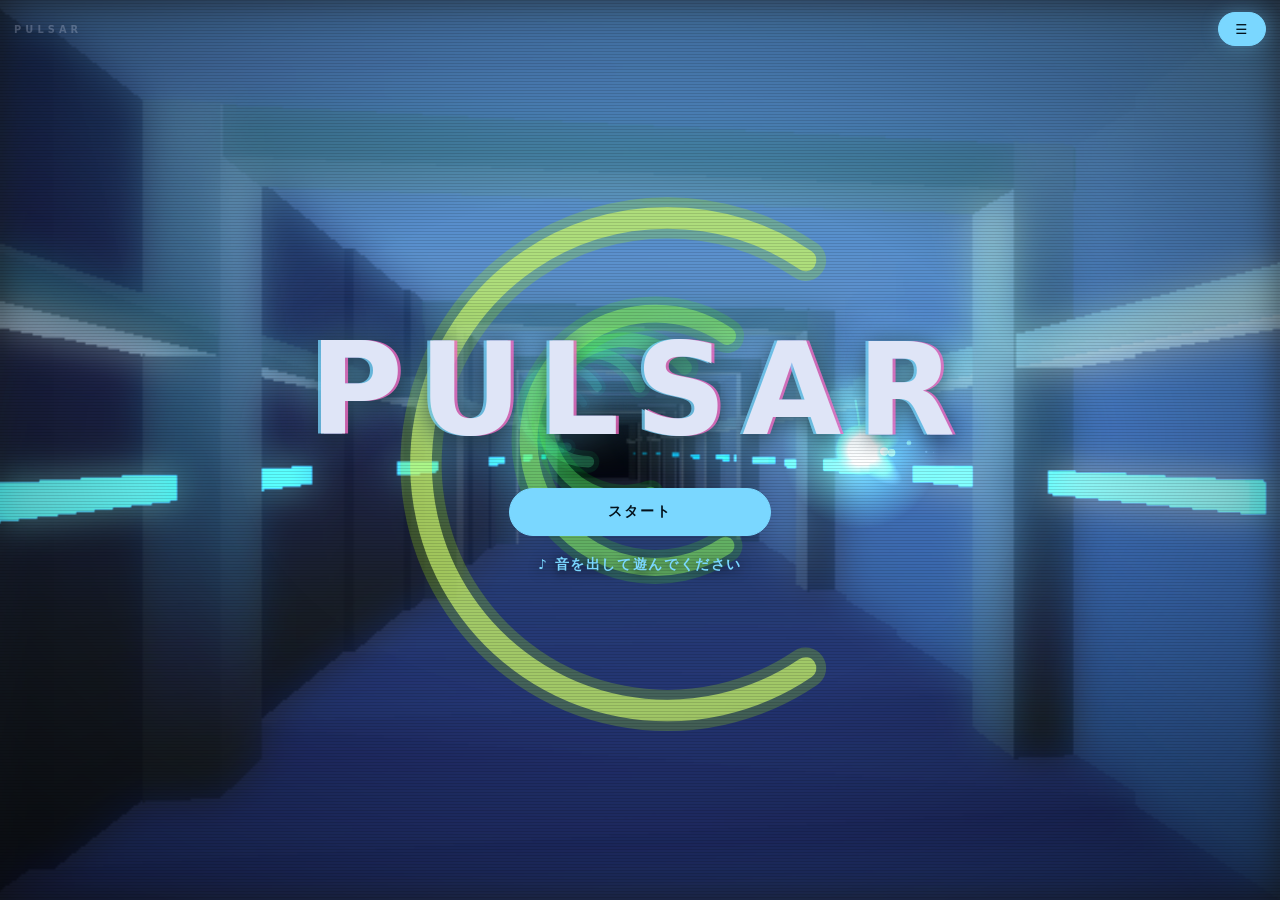
==== commit 5d186e42: "アイコンを自機の姿に合わせ、読み込み直しを促す ホーム画面のアイコンだけ三角の自機のままだった。作品と同じ組み立て （薄い羽・光の玉・後ろへ散る粉）に描き直す。マスクの安全域には リングも妖精も収まっ" ====
--- a/index.html
+++ b/index.html
@@ -20,8 +20,8 @@
 <meta name="apple-mobile-web-app-capable" content="yes">
 <meta name="apple-mobile-web-app-status-bar-style" content="black-translucent">
 <meta name="apple-mobile-web-app-title" content="PULSAR">
-<link rel="apple-touch-icon" href="assets/icon.svg">
-<link rel="icon" href="assets/icon.svg" type="image/svg+xml">
+<link rel="apple-touch-icon" href="assets/icon.svg?v=55">
+<link rel="icon" href="assets/icon.svg?v=55" type="image/svg+xml">
 <!--
   末尾の ?v= は、直したものを確実に届けるための版番号。
 
@@ -31,7 +31,7 @@
 
   見た目や動きを直したら、この番号を1つ進めること。
 -->
-<link rel="stylesheet" href="style.css?v=49">
+<link rel="stylesheet" href="style.css?v=55">
 </head>
 <body>
 
@@ -344,14 +344,14 @@
   <p class="noscript">この作品は JavaScript で描画しています。有効にしてご覧ください。</p>
 </noscript>
 
-<script src="src/store.js?v=49"></script>
-<script src="src/mathx.js?v=49"></script>
-<script src="src/raster.js?v=49"></script>
-<script src="src/mesh3d.js?v=49"></script>
-<script src="src/sound.js?v=49"></script>
-<script src="src/game.js?v=49"></script>
-<script src="src/scenes.js?v=49"></script>
-<script src="src/main.js?v=49"></script>
+<script src="src/store.js?v=55"></script>
+<script src="src/mathx.js?v=55"></script>
+<script src="src/raster.js?v=55"></script>
+<script src="src/mesh3d.js?v=55"></script>
+<script src="src/sound.js?v=55"></script>
+<script src="src/game.js?v=55"></script>
+<script src="src/scenes.js?v=55"></script>
+<script src="src/main.js?v=55"></script>
 <script>
   // 読み込み順に依存するため、起動はここで1度だけ行う。
   PULSAR.app.boot();
@@ -940,7 +940,7 @@
       // 結果を眺めている最中に消えて出直すことになる。
       if (open && !testsFrame.getAttribute('src')) {
         // 版番号は作品側と揃える（古いまま読み込まれるのを避ける）
-        testsFrame.setAttribute('src', 'test.html?v=49');
+        testsFrame.setAttribute('src', 'test.html?v=55');
       }
 
       if (open) {
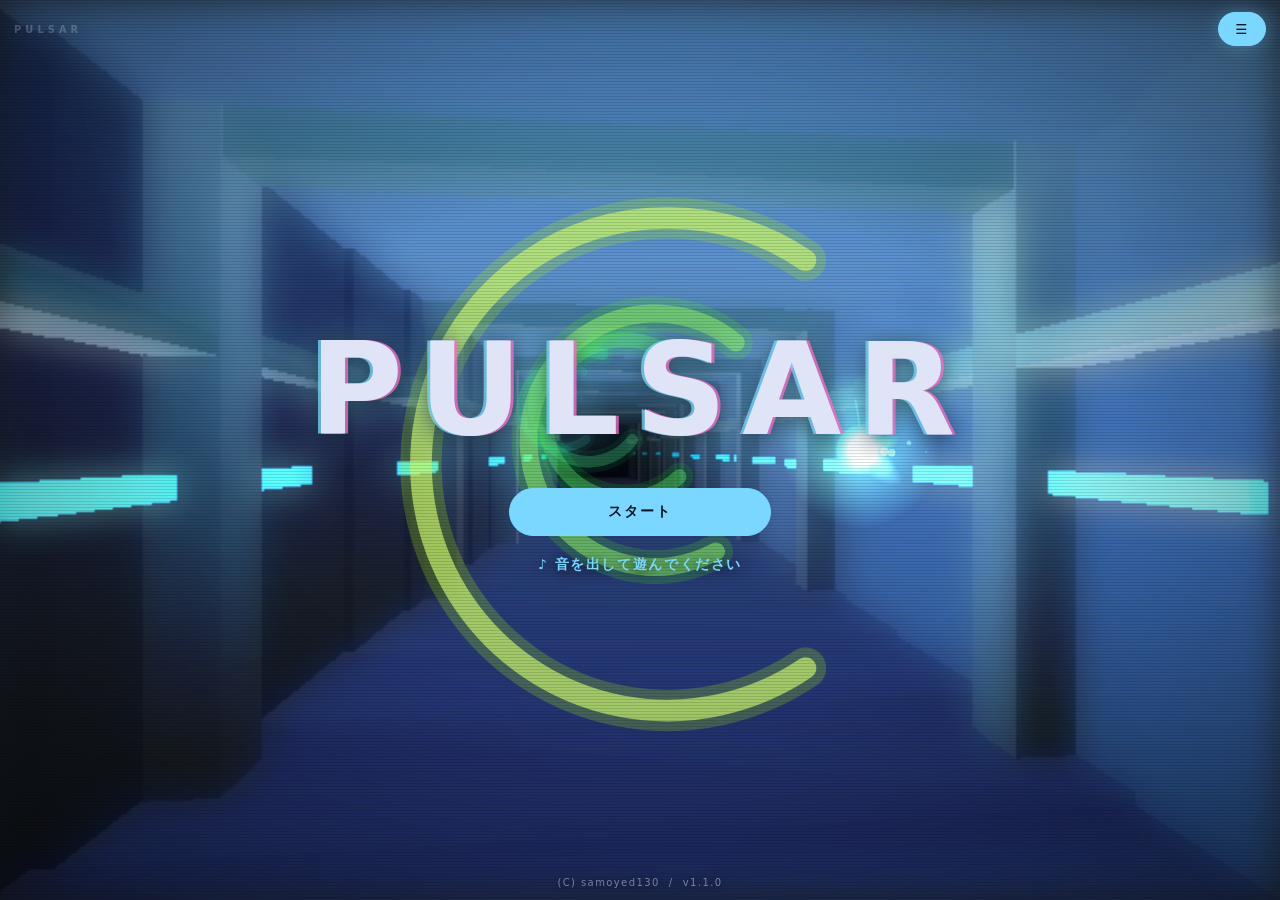
==== commit 02bc49bb: "タイトルの下に、作者と版を出す 誰が作ったものか、どの版を見ているのかが、作品の中から分からなかった。 画面のいちばん下に小さく置く。走り出せばタイトルごと消えるので、 遊びの邪魔にはならない。  版" ====
--- a/index.html
+++ b/index.html
@@ -20,8 +20,8 @@
 <meta name="apple-mobile-web-app-capable" content="yes">
 <meta name="apple-mobile-web-app-status-bar-style" content="black-translucent">
 <meta name="apple-mobile-web-app-title" content="PULSAR">
-<link rel="apple-touch-icon" href="assets/icon.svg?v=55">
-<link rel="icon" href="assets/icon.svg?v=55" type="image/svg+xml">
+<link rel="apple-touch-icon" href="assets/icon.svg?v=56">
+<link rel="icon" href="assets/icon.svg?v=56" type="image/svg+xml">
 <!--
   末尾の ?v= は、直したものを確実に届けるための版番号。
 
@@ -31,7 +31,7 @@
 
   見た目や動きを直したら、この番号を1つ進めること。
 -->
-<link rel="stylesheet" href="style.css?v=55">
+<link rel="stylesheet" href="style.css?v=56">
 </head>
 <body>
 
@@ -52,6 +52,12 @@
     <div class="stageSelect" id="stageSelect"></div>
     <p class="titleHint" id="titleHint">♪ 音を出して遊んでください</p>
   </div>
+
+  <!--
+    作者と版。タイトルにだけ出す。
+    走り出したら画面から消し、遊びの邪魔をしない。
+  -->
+  <p class="titleFoot">(C) samoyed130 &nbsp;/&nbsp; v1.1.0</p>
 </div>
 
 <!--
@@ -344,14 +350,14 @@
   <p class="noscript">この作品は JavaScript で描画しています。有効にしてご覧ください。</p>
 </noscript>
 
-<script src="src/store.js?v=55"></script>
-<script src="src/mathx.js?v=55"></script>
-<script src="src/raster.js?v=55"></script>
-<script src="src/mesh3d.js?v=55"></script>
-<script src="src/sound.js?v=55"></script>
-<script src="src/game.js?v=55"></script>
-<script src="src/scenes.js?v=55"></script>
-<script src="src/main.js?v=55"></script>
+<script src="src/store.js?v=56"></script>
+<script src="src/mathx.js?v=56"></script>
+<script src="src/raster.js?v=56"></script>
+<script src="src/mesh3d.js?v=56"></script>
+<script src="src/sound.js?v=56"></script>
+<script src="src/game.js?v=56"></script>
+<script src="src/scenes.js?v=56"></script>
+<script src="src/main.js?v=56"></script>
 <script>
   // 読み込み順に依存するため、起動はここで1度だけ行う。
   PULSAR.app.boot();
@@ -940,7 +946,7 @@
       // 結果を眺めている最中に消えて出直すことになる。
       if (open && !testsFrame.getAttribute('src')) {
         // 版番号は作品側と揃える（古いまま読み込まれるのを避ける）
-        testsFrame.setAttribute('src', 'test.html?v=55');
+        testsFrame.setAttribute('src', 'test.html?v=56');
       }
 
       if (open) {
--- a/style.css
+++ b/style.css
@@ -328,6 +328,28 @@
 @keyframes startPulse {
   0%, 100% { box-shadow: 0 0 0 0 rgba(122, 215, 255, 0.5); }
   50% { box-shadow: 0 0 0 18px rgba(122, 215, 255, 0); }
+}
+
+/*
+ * 作者と版。画面のいちばん下、中央に小さく置く。
+ *
+ * タイトルの文字組み（.titleInner）の外に出している。中に入れると
+ * ロゴとボタンの塊に引きずられて中央へ寄り、署名ではなく案内の
+ * 一部に見えてしまう。背後で流れているデモを邪魔しないよう、
+ * 濃さは控えめにしてある。
+ */
+.titleFoot {
+  position: absolute;
+  left: var(--pad);
+  right: var(--pad);
+  bottom: max(12px, env(safe-area-inset-bottom));
+  margin: 0;
+  text-align: center;
+  font-size: clamp(10px, calc(0.45vw + 0.45vh), 13px);
+  letter-spacing: 0.14em;
+  color: rgba(214, 226, 255, 0.5);
+  text-shadow: 0 2px 10px rgba(0, 0, 0, 0.9);
+  pointer-events: none;
 }
 
 .titleHint {
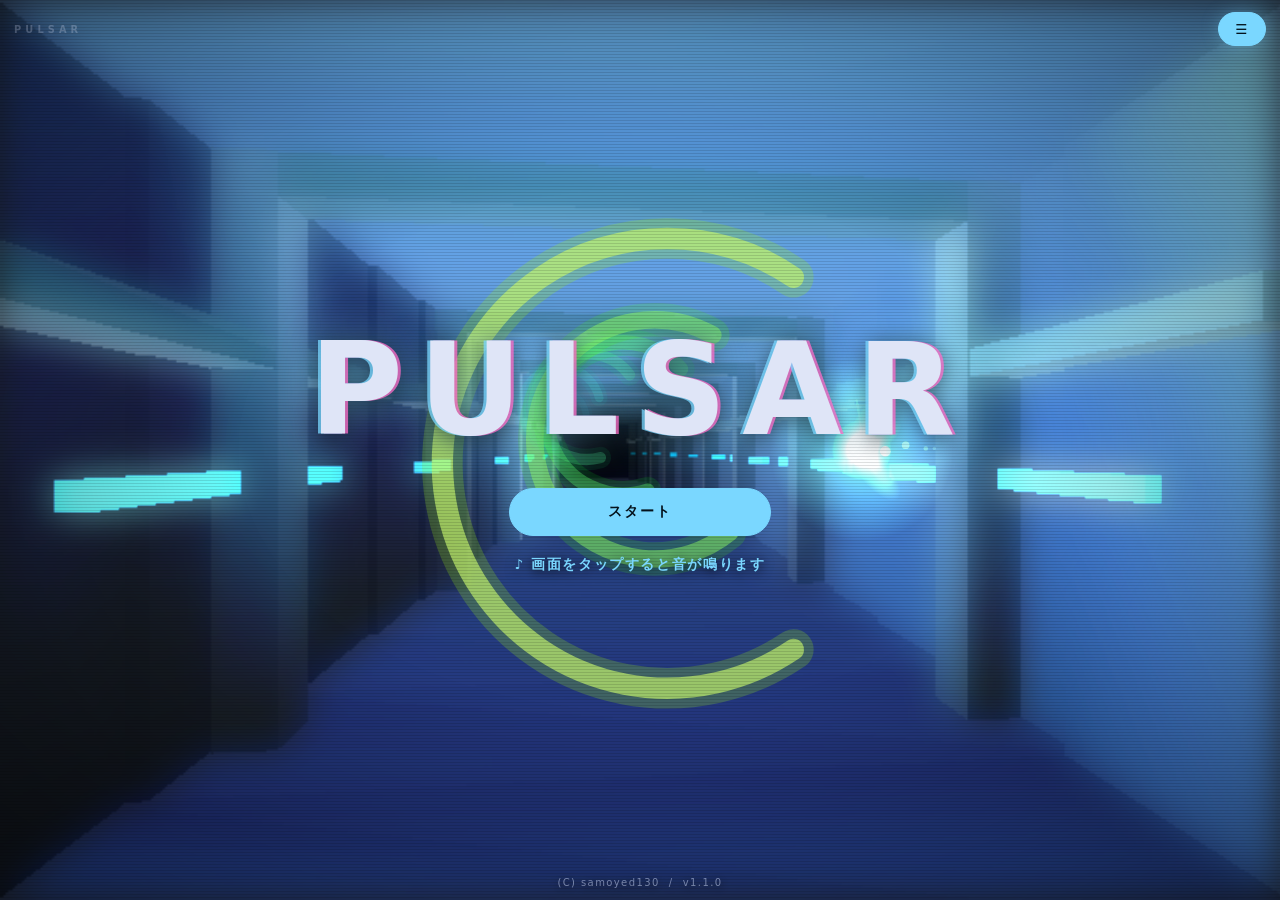
==== commit 229a9291: "タイトルで触れた1回目から、確実に鳴らす iPhone では、タイトルに触れても鳴らないことがあった。原因は2つ。  音声が起き上がる前に曲を並べ始めていた。resume() は頼んだ時点では 終わっ" ====
--- a/index.html
+++ b/index.html
@@ -20,8 +20,8 @@
 <meta name="apple-mobile-web-app-capable" content="yes">
 <meta name="apple-mobile-web-app-status-bar-style" content="black-translucent">
 <meta name="apple-mobile-web-app-title" content="PULSAR">
-<link rel="apple-touch-icon" href="assets/icon.svg?v=56">
-<link rel="icon" href="assets/icon.svg?v=56" type="image/svg+xml">
+<link rel="apple-touch-icon" href="assets/icon.svg?v=58">
+<link rel="icon" href="assets/icon.svg?v=58" type="image/svg+xml">
 <!--
   末尾の ?v= は、直したものを確実に届けるための版番号。
 
@@ -31,7 +31,7 @@
 
   見た目や動きを直したら、この番号を1つ進めること。
 -->
-<link rel="stylesheet" href="style.css?v=56">
+<link rel="stylesheet" href="style.css?v=58">
 </head>
 <body>
 
@@ -350,14 +350,14 @@
   <p class="noscript">この作品は JavaScript で描画しています。有効にしてご覧ください。</p>
 </noscript>
 
-<script src="src/store.js?v=56"></script>
-<script src="src/mathx.js?v=56"></script>
-<script src="src/raster.js?v=56"></script>
-<script src="src/mesh3d.js?v=56"></script>
-<script src="src/sound.js?v=56"></script>
-<script src="src/game.js?v=56"></script>
-<script src="src/scenes.js?v=56"></script>
-<script src="src/main.js?v=56"></script>
+<script src="src/store.js?v=58"></script>
+<script src="src/mathx.js?v=58"></script>
+<script src="src/raster.js?v=58"></script>
+<script src="src/mesh3d.js?v=58"></script>
+<script src="src/sound.js?v=58"></script>
+<script src="src/game.js?v=58"></script>
+<script src="src/scenes.js?v=58"></script>
+<script src="src/main.js?v=58"></script>
 <script>
   // 読み込み順に依存するため、起動はここで1度だけ行う。
   PULSAR.app.boot();
@@ -395,9 +395,25 @@
     // ボタン側から起きた変化ではないため、定期的に実状態へ合わせる。
     window.setInterval(function () {
       syncSoundButton();
+      syncTitleHint();
       // 合図や知らせの最中は開けない。押せないことを見た目でも示す。
       menuBtn.disabled = PULSAR.app.isBusy();
     }, 700);
+
+    /**
+     * タイトルの一言を、いま音が鳴っているかで書き分ける。
+     *
+     * ブラウザは、利用者が一度も触れていないページから音を出させない。
+     * iPhone には例外が無いため、開いただけのタイトルは必ず無音になる。
+     * それを黙っていると「壊れている」と読まれるので、鳴っていない間は
+     * 何をすれば鳴るのかを書く。鳴り始めたら誘い文句へ戻す。
+     */
+    function syncTitleHint() {
+      if (!titleHint || title.hidden) return;
+      titleHint.textContent = PULSAR.sound.isPlaying()
+        ? '♪ 音を出して遊んでください'
+        : '♪ 画面をタップすると音が鳴ります';
+    }
 
     var title = document.getElementById('title');
     var stageSelect = document.getElementById('stageSelect');
@@ -442,7 +458,8 @@
       }
 
       // 音はこの作品の半分を占めるので、遊ぶ前に必ず伝える。
-      titleHint.textContent = '♪ 音を出して遊んでください';
+      // 実際に鳴っているかで文言が変わる（syncTitleHint）。
+      titleHint.textContent = '♪ 画面をタップすると音が鳴ります';
     }
 
     stageSelect.addEventListener('click', function (e) {
@@ -455,6 +472,21 @@
     // 幾何学的な場面を眺めている途中でも、作品の中身をすぐ見せられる。
     title.addEventListener('pointerdown', function (e) {
       if (e.target && e.target.closest && e.target.closest('button')) return;
+
+      /*
+       * ここは音を出す機会でもある。
+       *
+       * 触れたときに起こすだけ（sound.wake）だと、以前に「音 なし」を
+       * 選んだ端末では何も起きない。その状態はタイトルからは見えず、
+       * 遊び始めた瞬間に鳴り出す（開始は turnOn で保存内容を問わない）
+       * ため、「タイトルだけ鳴らない」という形で表に出ていた。
+       *
+       * タイトルは「♪ 音を出して遊んでください」と誘っている場所なので、
+       * ここを押すのは開始ボタンと同じく「音を出す」意思として扱う。
+       * 止めたい人はメニューからいつでも切れる。
+       */
+      PULSAR.sound.turnOn();
+
       PULSAR.app.showAutoplay();
     });
 
@@ -946,7 +978,7 @@
       // 結果を眺めている最中に消えて出直すことになる。
       if (open && !testsFrame.getAttribute('src')) {
         // 版番号は作品側と揃える（古いまま読み込まれるのを避ける）
-        testsFrame.setAttribute('src', 'test.html?v=56');
+        testsFrame.setAttribute('src', 'test.html?v=58');
       }
 
       if (open) {
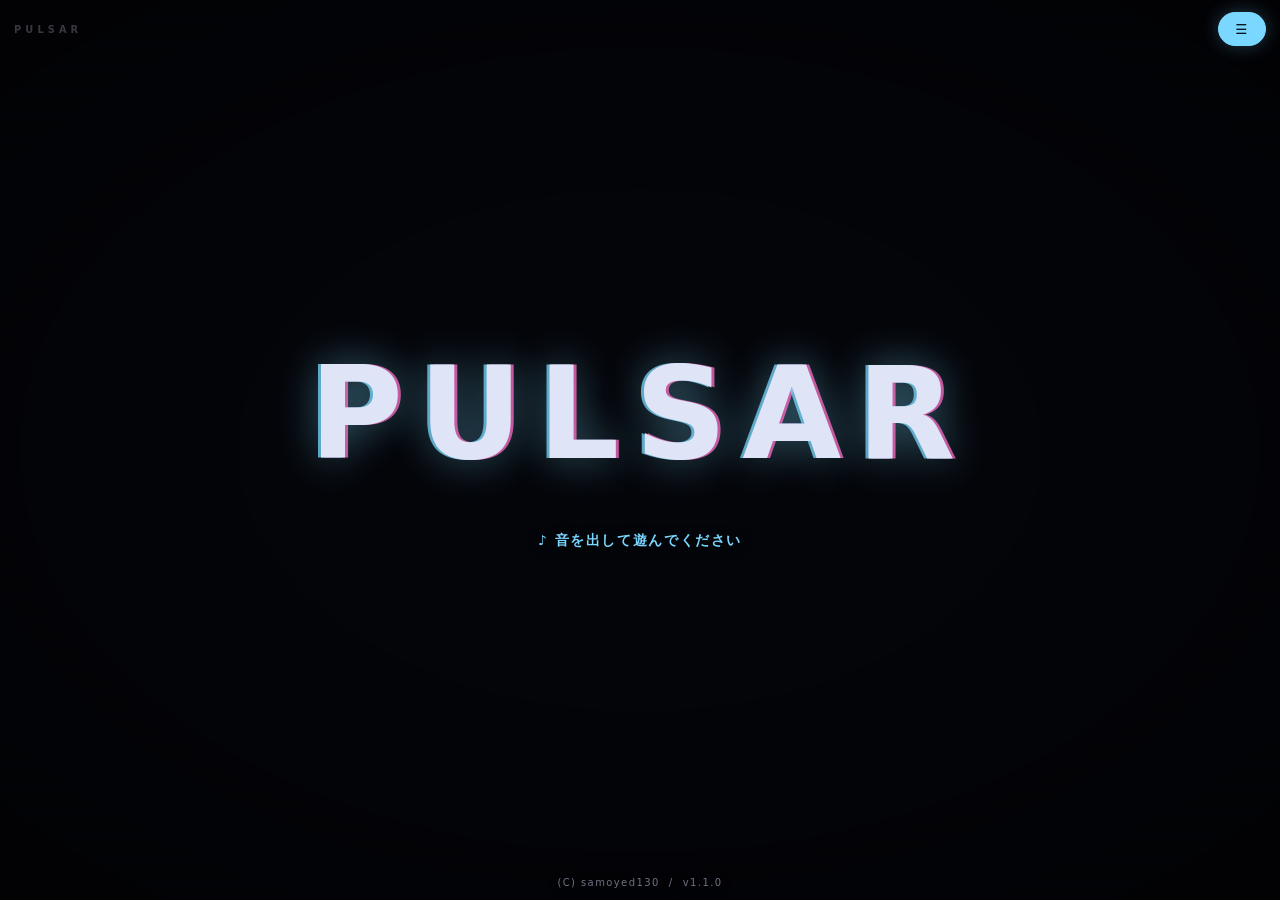
==== commit 4fd26bfc: "音の内部状態を、画面から読めるようにする 手元に無い端末で鳴らない理由が絞り込めない。`?debug=sound` を付けた ときだけ、音声の状態・保存された設定・wake と start が呼ばれた" ====
--- a/index.html
+++ b/index.html
@@ -20,8 +20,8 @@
 <meta name="apple-mobile-web-app-capable" content="yes">
 <meta name="apple-mobile-web-app-status-bar-style" content="black-translucent">
 <meta name="apple-mobile-web-app-title" content="PULSAR">
-<link rel="apple-touch-icon" href="assets/icon.svg?v=58">
-<link rel="icon" href="assets/icon.svg?v=58" type="image/svg+xml">
+<link rel="apple-touch-icon" href="assets/icon.svg?v=59">
+<link rel="icon" href="assets/icon.svg?v=59" type="image/svg+xml">
 <!--
   末尾の ?v= は、直したものを確実に届けるための版番号。
 
@@ -31,7 +31,7 @@
 
   見た目や動きを直したら、この番号を1つ進めること。
 -->
-<link rel="stylesheet" href="style.css?v=58">
+<link rel="stylesheet" href="style.css?v=59">
 </head>
 <body>
 
@@ -350,14 +350,14 @@
   <p class="noscript">この作品は JavaScript で描画しています。有効にしてご覧ください。</p>
 </noscript>
 
-<script src="src/store.js?v=58"></script>
-<script src="src/mathx.js?v=58"></script>
-<script src="src/raster.js?v=58"></script>
-<script src="src/mesh3d.js?v=58"></script>
-<script src="src/sound.js?v=58"></script>
-<script src="src/game.js?v=58"></script>
-<script src="src/scenes.js?v=58"></script>
-<script src="src/main.js?v=58"></script>
+<script src="src/store.js?v=59"></script>
+<script src="src/mathx.js?v=59"></script>
+<script src="src/raster.js?v=59"></script>
+<script src="src/mesh3d.js?v=59"></script>
+<script src="src/sound.js?v=59"></script>
+<script src="src/game.js?v=59"></script>
+<script src="src/scenes.js?v=59"></script>
+<script src="src/main.js?v=59"></script>
 <script>
   // 読み込み順に依存するため、起動はここで1度だけ行う。
   PULSAR.app.boot();
@@ -413,6 +413,32 @@
       titleHint.textContent = PULSAR.sound.isPlaying()
         ? '♪ 音を出して遊んでください'
         : '♪ 画面をタップすると音が鳴ります';
+    }
+
+    /*
+     * 音の内部状態を画面に出す（`?debug=sound` を付けたときだけ）。
+     *
+     * 手元に無い端末で鳴らないとき、どこで止まっているのかを
+     * 見るための窓。付けなければ何も起きない。
+     */
+    if (/[?&]debug=sound/.test(location.search)) {
+      var dbg = document.createElement('pre');
+      dbg.style.cssText = 'position:fixed;left:6px;bottom:6px;z-index:99;margin:0;' +
+        'padding:6px 8px;background:rgba(0,0,0,.72);color:#8fe;font:11px/1.45 monospace;' +
+        'white-space:pre;pointer-events:none;border-radius:6px';
+      document.body.appendChild(dbg);
+      window.setInterval(function () {
+        var d = PULSAR.sound.debugState();
+        dbg.textContent =
+          'v59  allowed=' + d.allowed + ' wanted=' + d.wanted + ' muted=' + d.muted +
+          '
+suspended=' + d.suspended + ' hidden=' + d.hidden + ' saved=' + d.saved +
+          '
+ctx=' + d.has + ' state=' + d.state + ' timer=' + d.timer +
+          '
+wake=' + d.wake + ' start=' + d.start +
+          ' playing=' + PULSAR.sound.isPlaying();
+      }, 250);
     }
 
     var title = document.getElementById('title');
@@ -978,7 +1004,7 @@
       // 結果を眺めている最中に消えて出直すことになる。
       if (open && !testsFrame.getAttribute('src')) {
         // 版番号は作品側と揃える（古いまま読み込まれるのを避ける）
-        testsFrame.setAttribute('src', 'test.html?v=58');
+        testsFrame.setAttribute('src', 'test.html?v=59');
       }
 
       if (open) {
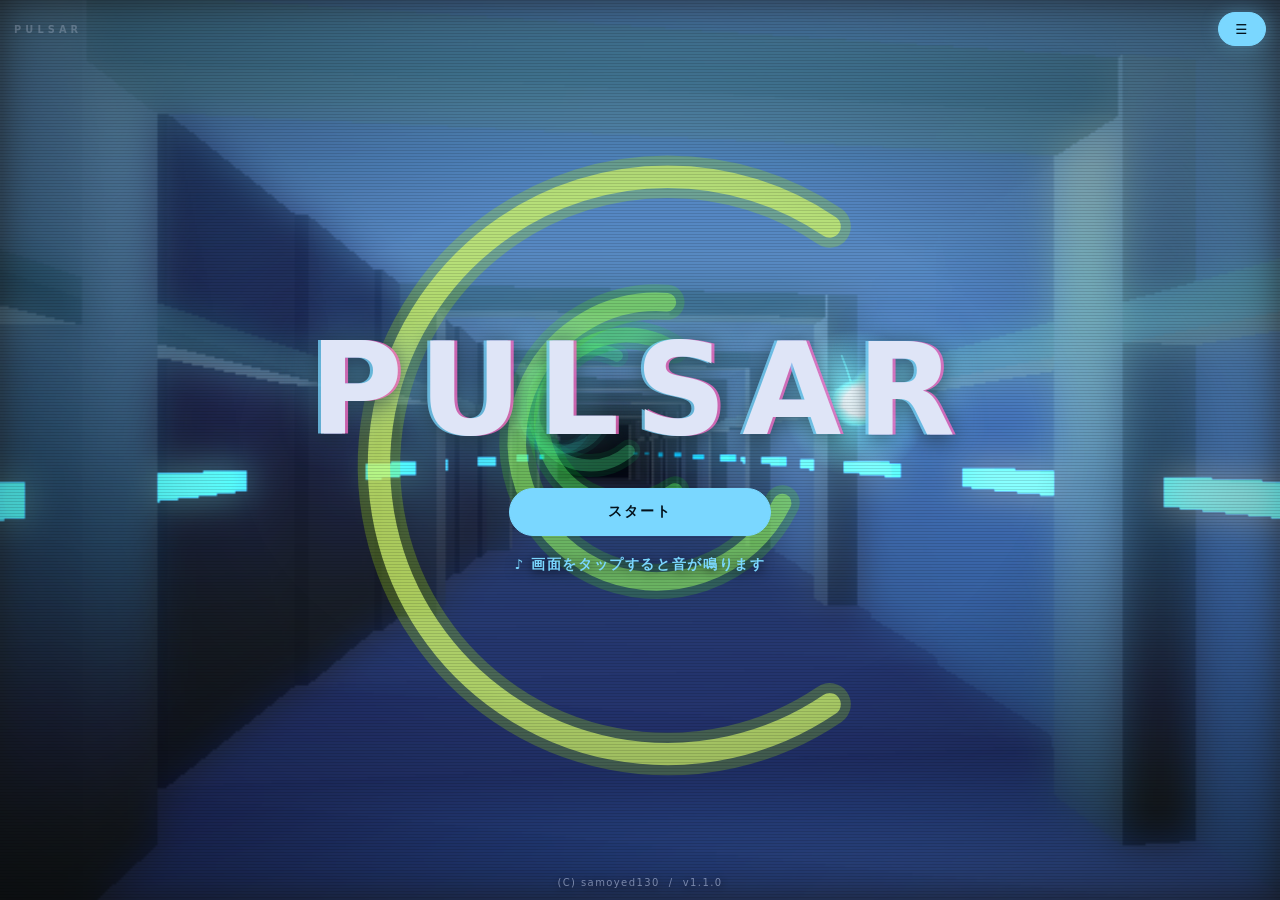
==== commit ef37f843: "診断表示の文字列が、スクリプトごと壊していたのを直す 改行の書き方を誤り、文字列の途中で行が切れていた。index.html の スクリプト全体が構文エラーになり、開始ボタンを組み立てる処理まで 届か" ====
--- a/index.html
+++ b/index.html
@@ -431,12 +431,9 @@
         var d = PULSAR.sound.debugState();
         dbg.textContent =
           'v59  allowed=' + d.allowed + ' wanted=' + d.wanted + ' muted=' + d.muted +
-          '
-suspended=' + d.suspended + ' hidden=' + d.hidden + ' saved=' + d.saved +
-          '
-ctx=' + d.has + ' state=' + d.state + ' timer=' + d.timer +
-          '
-wake=' + d.wake + ' start=' + d.start +
+          '\nsuspended=' + d.suspended + ' hidden=' + d.hidden + ' saved=' + d.saved +
+          '\nctx=' + d.has + ' state=' + d.state + ' timer=' + d.timer +
+          '\nwake=' + d.wake + ' start=' + d.start +
           ' playing=' + PULSAR.sound.isPlaying();
       }, 250);
     }
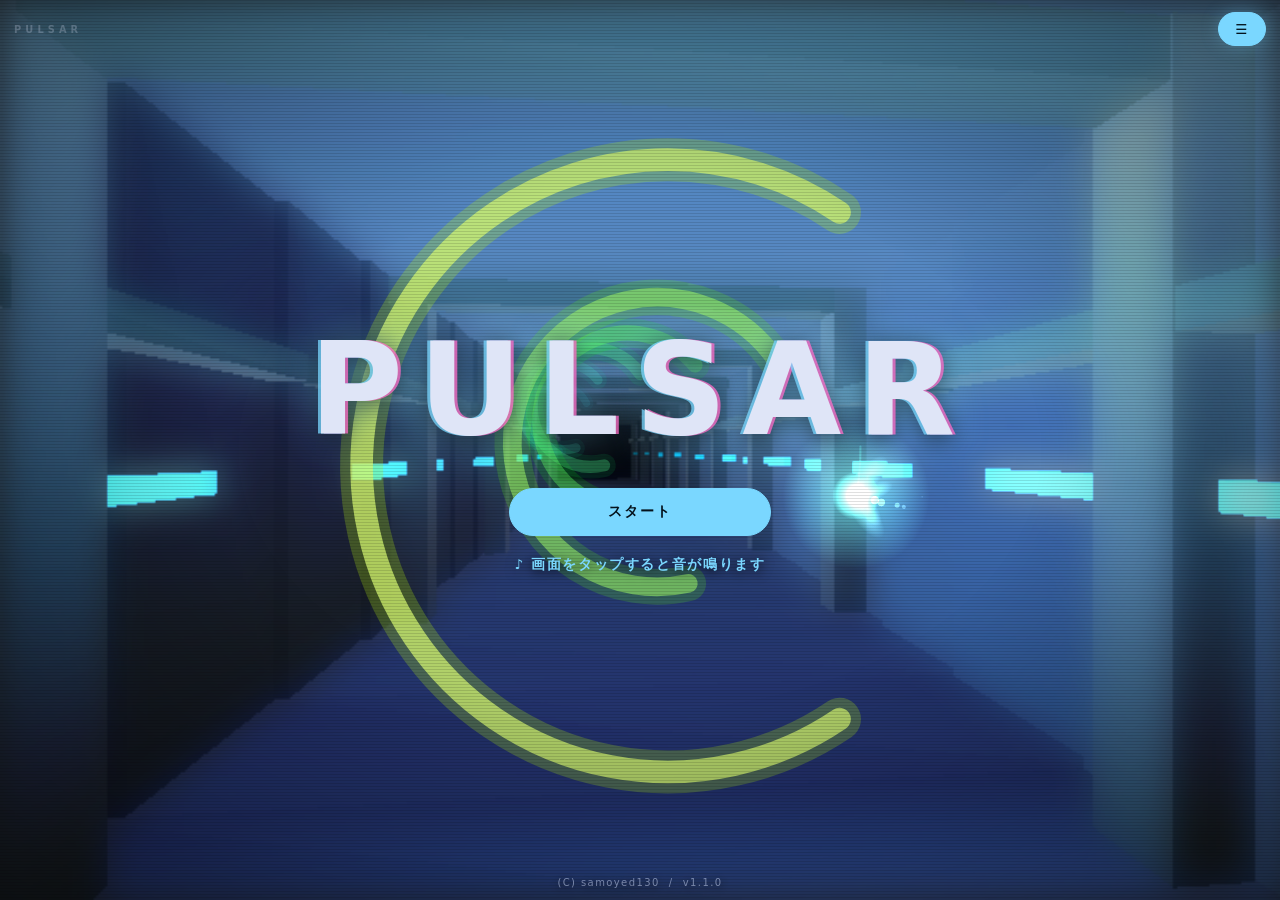
==== commit bb2cf19a: "診断表示を取り除く タイトルで触れた1回目から鳴ることを実機で確認できたので、状態を 画面に出す仕掛けは役目を終えた。作品に要らないものは残さない。" ====
--- a/index.html
+++ b/index.html
@@ -20,8 +20,8 @@
 <meta name="apple-mobile-web-app-capable" content="yes">
 <meta name="apple-mobile-web-app-status-bar-style" content="black-translucent">
 <meta name="apple-mobile-web-app-title" content="PULSAR">
-<link rel="apple-touch-icon" href="assets/icon.svg?v=59">
-<link rel="icon" href="assets/icon.svg?v=59" type="image/svg+xml">
+<link rel="apple-touch-icon" href="assets/icon.svg?v=60">
+<link rel="icon" href="assets/icon.svg?v=60" type="image/svg+xml">
 <!--
   末尾の ?v= は、直したものを確実に届けるための版番号。
 
@@ -31,7 +31,7 @@
 
   見た目や動きを直したら、この番号を1つ進めること。
 -->
-<link rel="stylesheet" href="style.css?v=59">
+<link rel="stylesheet" href="style.css?v=60">
 </head>
 <body>
 
@@ -350,14 +350,14 @@
   <p class="noscript">この作品は JavaScript で描画しています。有効にしてご覧ください。</p>
 </noscript>
 
-<script src="src/store.js?v=59"></script>
-<script src="src/mathx.js?v=59"></script>
-<script src="src/raster.js?v=59"></script>
-<script src="src/mesh3d.js?v=59"></script>
-<script src="src/sound.js?v=59"></script>
-<script src="src/game.js?v=59"></script>
-<script src="src/scenes.js?v=59"></script>
-<script src="src/main.js?v=59"></script>
+<script src="src/store.js?v=60"></script>
+<script src="src/mathx.js?v=60"></script>
+<script src="src/raster.js?v=60"></script>
+<script src="src/mesh3d.js?v=60"></script>
+<script src="src/sound.js?v=60"></script>
+<script src="src/game.js?v=60"></script>
+<script src="src/scenes.js?v=60"></script>
+<script src="src/main.js?v=60"></script>
 <script>
   // 読み込み順に依存するため、起動はここで1度だけ行う。
   PULSAR.app.boot();
@@ -413,29 +413,6 @@
       titleHint.textContent = PULSAR.sound.isPlaying()
         ? '♪ 音を出して遊んでください'
         : '♪ 画面をタップすると音が鳴ります';
-    }
-
-    /*
-     * 音の内部状態を画面に出す（`?debug=sound` を付けたときだけ）。
-     *
-     * 手元に無い端末で鳴らないとき、どこで止まっているのかを
-     * 見るための窓。付けなければ何も起きない。
-     */
-    if (/[?&]debug=sound/.test(location.search)) {
-      var dbg = document.createElement('pre');
-      dbg.style.cssText = 'position:fixed;left:6px;bottom:6px;z-index:99;margin:0;' +
-        'padding:6px 8px;background:rgba(0,0,0,.72);color:#8fe;font:11px/1.45 monospace;' +
-        'white-space:pre;pointer-events:none;border-radius:6px';
-      document.body.appendChild(dbg);
-      window.setInterval(function () {
-        var d = PULSAR.sound.debugState();
-        dbg.textContent =
-          'v59  allowed=' + d.allowed + ' wanted=' + d.wanted + ' muted=' + d.muted +
-          '\nsuspended=' + d.suspended + ' hidden=' + d.hidden + ' saved=' + d.saved +
-          '\nctx=' + d.has + ' state=' + d.state + ' timer=' + d.timer +
-          '\nwake=' + d.wake + ' start=' + d.start +
-          ' playing=' + PULSAR.sound.isPlaying();
-      }, 250);
     }
 
     var title = document.getElementById('title');
@@ -1001,7 +978,7 @@
       // 結果を眺めている最中に消えて出直すことになる。
       if (open && !testsFrame.getAttribute('src')) {
         // 版番号は作品側と揃える（古いまま読み込まれるのを避ける）
-        testsFrame.setAttribute('src', 'test.html?v=59');
+        testsFrame.setAttribute('src', 'test.html?v=60');
       }
 
       if (open) {
